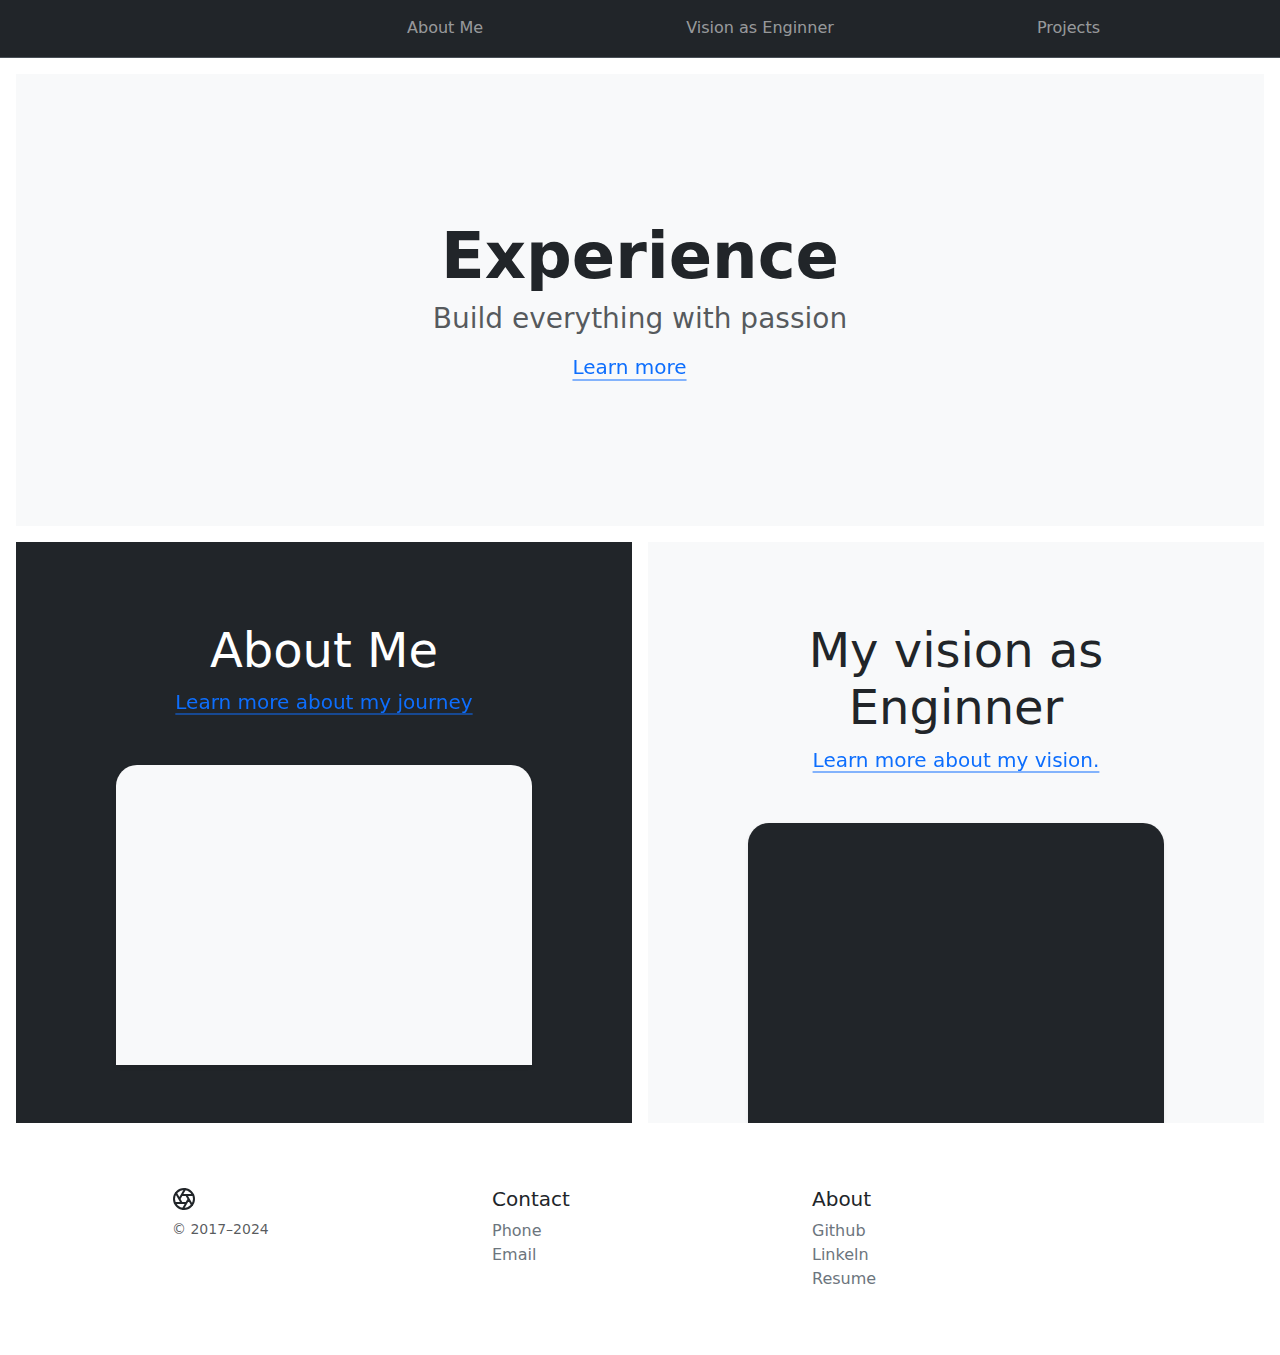
==== index.html @ 7c7fab22 "fix bug on invalid link of linkedin'" ====
<!DOCTYPE html>
<html lang="en">
<head>
    <meta charset="UTF-8">
    <meta name="viewport" content="width=device-width, initial-scale=1.0">
    <title>John Xie  PortFolio</title>
    <link href="https://cdn.jsdelivr.net/npm/bootstrap@5.3.3/dist/css/bootstrap.min.css" rel="stylesheet" integrity="sha384-QWTKZyjpPEjISv5WaRU9OFeRpok6YctnYmDr5pNlyT2bRjXh0JMhjY6hW+ALEwIH" crossorigin="anonymous">
    <link href="product.css" rel="stylesheet">
</head>
<body>
    <script src="https://cdn.jsdelivr.net/npm/bootstrap@5.3.3/dist/js/bootstrap.bundle.min.js" integrity="sha384-YvpcrYf0tY3lHB60NNkmXc5s9fDVZLESaAA55NDzOxhy9GkcIdslK1eN7N6jIeHz" crossorigin="anonymous"></script>




 

<nav class="navbar navbar-expand-md bg-dark sticky-top border-bottom" data-bs-theme="dark">
    
    <div class="container">
      <a class="navbar-brand d-md-none" href="#">
        <svg class="bi" width="24" height="24"><use xlink:href="#aperture"/></svg>
        Aperture
      </a>
      <button class="navbar-toggler" type="button" data-bs-toggle="offcanvas" data-bs-target="#offcanvas" aria-controls="offcanvas" aria-label="Toggle navigation">
        <span class="navbar-toggler-icon"></span>
      </button>
      <div class="offcanvas offcanvas-end" tabindex="-1" id="offcanvas" aria-labelledby="offcanvasLabel">
        <div class="offcanvas-header">
          <h5 class="offcanvas-title" id="offcanvasLabel">Aperture</h5>
          <button type="button" class="btn-close" data-bs-dismiss="offcanvas" aria-label="Close"></button>
        </div>
        <div class="offcanvas-body">
          <ul class="navbar-nav flex-grow-1 justify-content-between">
            <li class="nav-item"><a class="nav-link" href="#">
              <svg class="bi" width="24" height="24"><use xlink:href="#aperture"/></svg>
            </a></li>
            <li class="nav-item"><a class="nav-link" href="#">About Me</a></li>
            <li class="nav-item"><a class="nav-link" href="#">Vision as Enginner</a></li>
            <li class="nav-item"><a class="nav-link" href="#">Projects</a></li>
            <!-- <li class="nav-item"><a class="nav-link" href="#">Enterprise</a></li>
            <li class="nav-item"><a class="nav-link" href="#">Support</a></li>
            <li class="nav-item"><a class="nav-link" href="#">Pricing</a></li>
            <li class="nav-item"><a class="nav-link" href="#">
              <svg class="bi" width="24" height="24"><use xlink:href="#cart"/></svg>
            </a></li> -->
          </ul>
        </div>
      </div>
    </div>
  </nav>

  <div class="position-relative overflow-hidden p-3 p-md-5 m-md-3 text-center bg-body-tertiary">
    <div class="col-md-6 p-lg-5 mx-auto my-5">
      <h1 class="display-3 fw-bold">Experience </h1>
      <h3 class="fw-normal text-muted mb-3">Build everything with passion</h3>
      <div class="d-flex gap-3 justify-content-center lead fw-normal">
        <a class="icon-link" href="Projects.html">
          Learn more
          <svg class="bi"><use xlink:href="#chevron-right"/></svg> 
        </a>
        
      </div>
    </div>
    
  </div>


  <div class="d-md-flex flex-md-equal w-100 my-md-3 ps-md-3">
    <div class="text-bg-dark me-md-3 pt-3 px-3 pt-md-5 px-md-5 text-center overflow-hidden">
      <div class="my-3 py-3">
        <h2 class="display-5">About Me</h2>
        <a class="icon-link" href="./aboutme.html">
        <p class="lead">Learn more about my journey </p>


        </a>
      </div>
      <div class="bg-body-tertiary shadow-sm mx-auto" style="width: 80%; height: 300px; border-radius: 21px 21px 0 0;"></div>
    </div>
    <div class="bg-body-tertiary me-md-3 pt-3 px-3 pt-md-5 px-md-5 text-center overflow-hidden">
      <div class="my-3 p-3">
        <h2 class="display-5">My vision as Enginner</h2>
        <a class="icon-link" href="./Enginner.html">
        <p class="lead">Learn more about my vision.</p>
        </a>
      </div>
      <div class="bg-dark shadow-sm mx-auto" style="width: 80%; height: 300px; border-radius: 21px 21px 0 0;"></div>
    </div>
  </div>




  <footer class="container py-5">
    <div class="row">
      <div class="col-12 col-md">
        <svg xmlns="http://www.w3.org/2000/svg" width="24" height="24" fill="none" stroke="currentColor" stroke-linecap="round" stroke-linejoin="round" stroke-width="2" class="d-block mb-2" role="img" viewBox="0 0 24 24"><title>Product</title><circle cx="12" cy="12" r="10"/><path d="M14.31 8l5.74 9.94M9.69 8h11.48M7.38 12l5.74-9.94M9.69 16L3.95 6.06M14.31 16H2.83m13.79-4l-5.74 9.94"/></svg>
        <small class="d-block mb-3 text-body-secondary">&copy; 2017–2024</small>
      </div>
      
      <div class="col-6 col-md">
        <h5>Contact</h5>
        <ul class="list-unstyled text-small">
          <li><a class="link-secondary text-decoration-none" href="#">Phone</a></li>
          <li><a class="link-secondary text-decoration-none" href="#">Email</a></li>
          
        </ul>
      </div>
      <div class="col-6 col-md">
        <h5>About</h5>
        <ul class="list-unstyled text-small">
          <li><a class="link-secondary text-decoration-none" href="https://github.com/Mansteinvon">Github </a></li>
          <li><a class="link-secondary text-decoration-none" href="www.linkedin.com/in/john-xie-32521815a">Linkeln</a></li>
          <li><a class="link-secondary text-decoration-none" href="./assets/resumejohnxie.pdf" download="">Resume</a></li>
        </ul>
      </div>
    </div>
  </footer>


</body>
</html>
---- product.css ----
.container {
    max-width: 960px;
  }
  
  .icon-link > .bi {
    width: .75em;
    height: .75em;
  }
  
  /*
   * Custom translucent site header
   */
  
  .site-header {
    background-color: rgba(0, 0, 0, .85);
    -webkit-backdrop-filter: saturate(180%) blur(20px);
    backdrop-filter: saturate(180%) blur(20px);
  }
  .site-header a {
    color: #8e8e8e;
    transition: color .15s ease-in-out;
  }
  .site-header a:hover {
    color: #fff;
    text-decoration: none;
  }
  
  /*
   * Dummy devices (replace them with your own or something else entirely!)
   */

   header{
    text-align: center;
    background-color:darkblue;
    color: white;
    padding: 0%;


   }
   nav{
    padding: 0%;


   }
  
  .product-device {
    position: absolute;
    right: 10%;
    bottom: -30%;
    width: 300px;
    height: 540px;
    background-color: #333;
    border-radius: 21px;
    transform: rotate(30deg);
  }
  
  .product-device::before {
    position: absolute;
    top: 10%;
    right: 10px;
    bottom: 10%;
    left: 10px;
    content: "";
    background-color: rgba(255, 255, 255, .1);
    border-radius: 5px;
  }
  
  .product-device-2 {
    top: -25%;
    right: auto;
    bottom: 0;
    left: 5%;
    background-color: #e5e5e5;
  }
  
  
  /*
   * Extra utilities
   */
  
  .flex-equal > * {
    flex: 1;
  }
  @media (min-width: 768px) {
    .flex-md-equal > * {
      flex: 1;
    }
  }
  .breadcrumb-chevron {
    --bs-breadcrumb-divider: url("data:image/svg+xml,%3Csvg xmlns='http://www.w3.org/2000/svg' width='16' height='16' fill='%236c757d'%3E%3Cpath fill-rule='evenodd' d='M4.646 1.646a.5.5 0 0 1 .708 0l6 6a.5.5 0 0 1 0 .708l-6 6a.5.5 0 0 1-.708-.708L10.293 8 4.646 2.354a.5.5 0 0 1 0-.708z'/%3E%3C/svg%3E");
    gap: .5rem;
  }
  .breadcrumb-chevron .breadcrumb-item {
    display: flex;
    gap: inherit;
    align-items: center;
    padding-left: 0;
    line-height: 1;
  }
  .breadcrumb-chevron .breadcrumb-item::before {
    gap: inherit;
    float: none;
    width: 1rem;
    height: 1rem;
  }
  
  .breadcrumb-custom .breadcrumb-item {
    position: relative;
    flex-grow: 1;
    padding: .75rem 3rem;
  }
  .breadcrumb-custom .breadcrumb-item::before {
    display: none;
  }
  .breadcrumb-custom .breadcrumb-item::after {
    position: absolute;
    top: 50%;
    right: -25px;
    z-index: 1;
    display: inline-block;
    width: 50px;
    height: 50px;
    margin-top: -25px;
    content: "";
    background-color: var(--bs-tertiary-bg);
    border-top-right-radius: .5rem;
    box-shadow: 1px -1px var(--bs-border-color);
    transform: scale(.707) rotate(45deg);
  }
  .breadcrumb-custom .breadcrumb-item:first-child {
    padding-left: 1.5rem;
  }
  .breadcrumb-custom .breadcrumb-item:last-child {
    padding-right: 1.5rem;
  }
  .breadcrumb-custom .breadcrumb-item:last-child::after {
    display: none;
  }
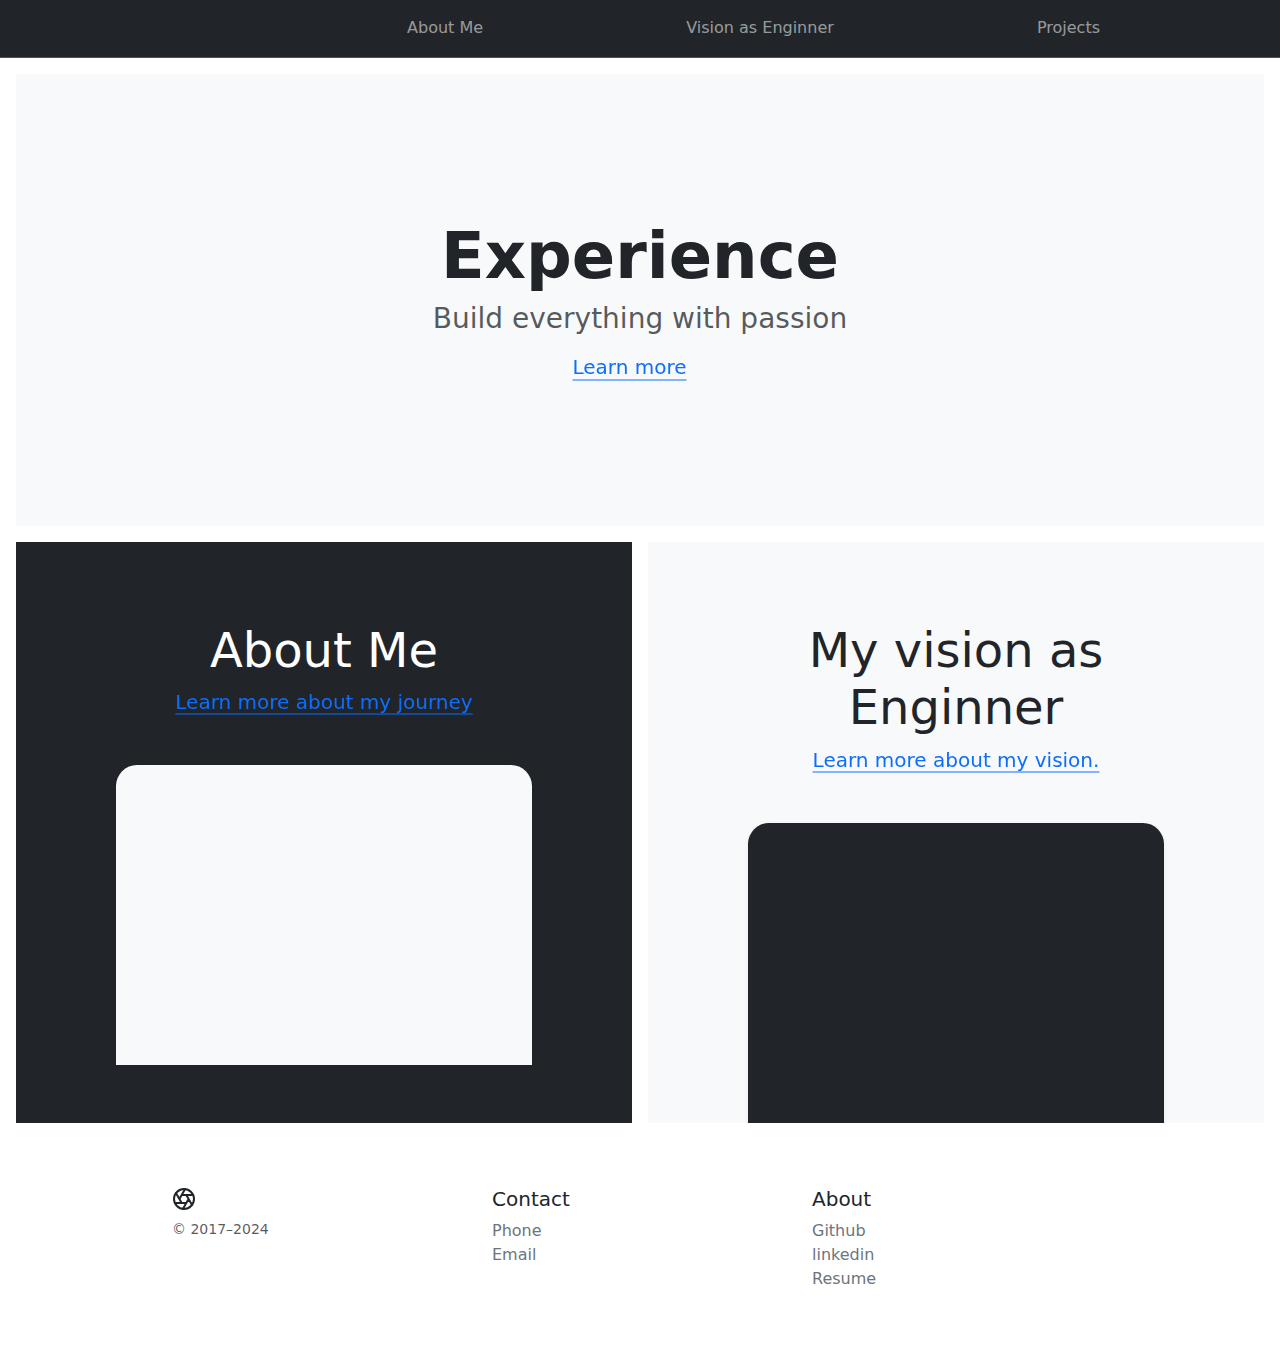
==== commit 586f21a5: "fix spelling mistakes" ====
--- a/index.html
+++ b/index.html
@@ -111,7 +111,7 @@
         <h5>About</h5>
         <ul class="list-unstyled text-small">
           <li><a class="link-secondary text-decoration-none" href="https://github.com/Mansteinvon">Github </a></li>
-          <li><a class="link-secondary text-decoration-none" href="www.linkedin.com/in/john-xie-32521815a">Linkeln</a></li>
+          <li><a class="link-secondary text-decoration-none" href="www.linkedin.com/in/john-xie-32521815a">linkedin</a></li>
           <li><a class="link-secondary text-decoration-none" href="./assets/resumejohnxie.pdf" download="">Resume</a></li>
         </ul>
       </div>
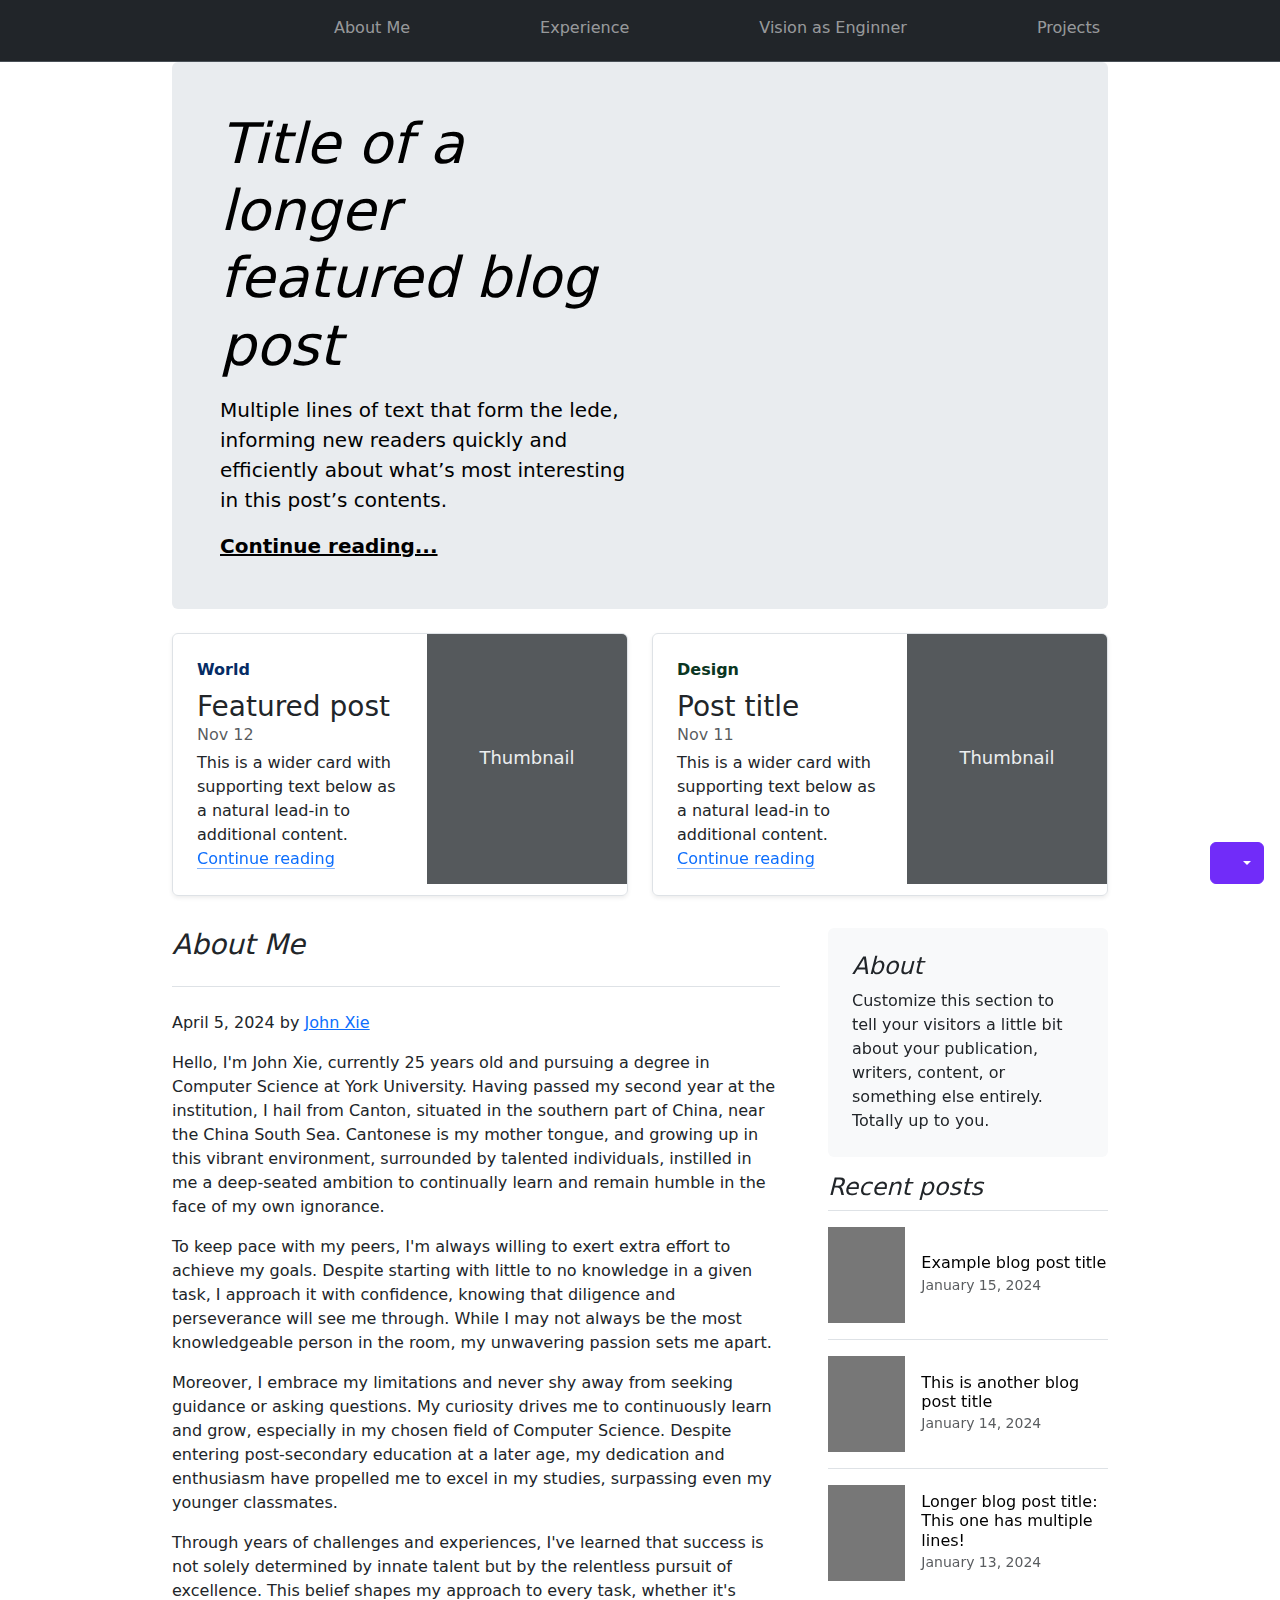
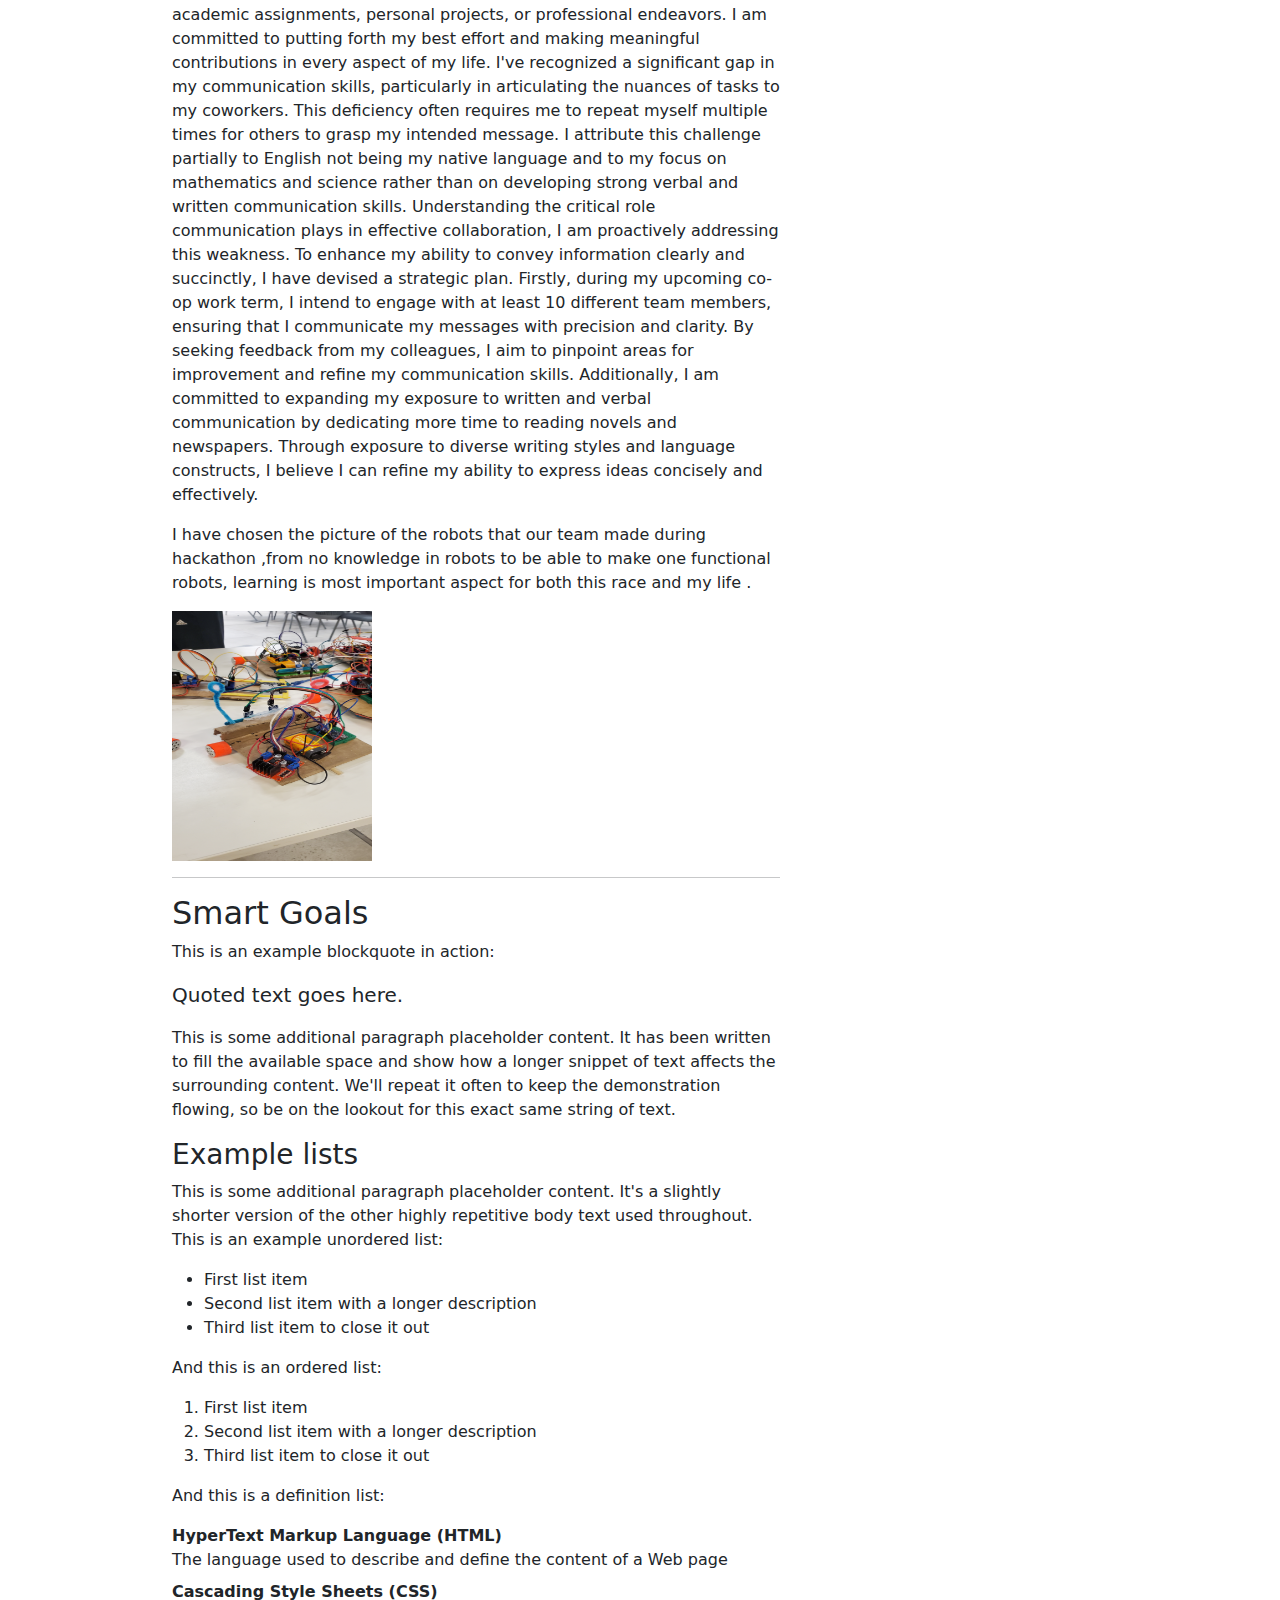
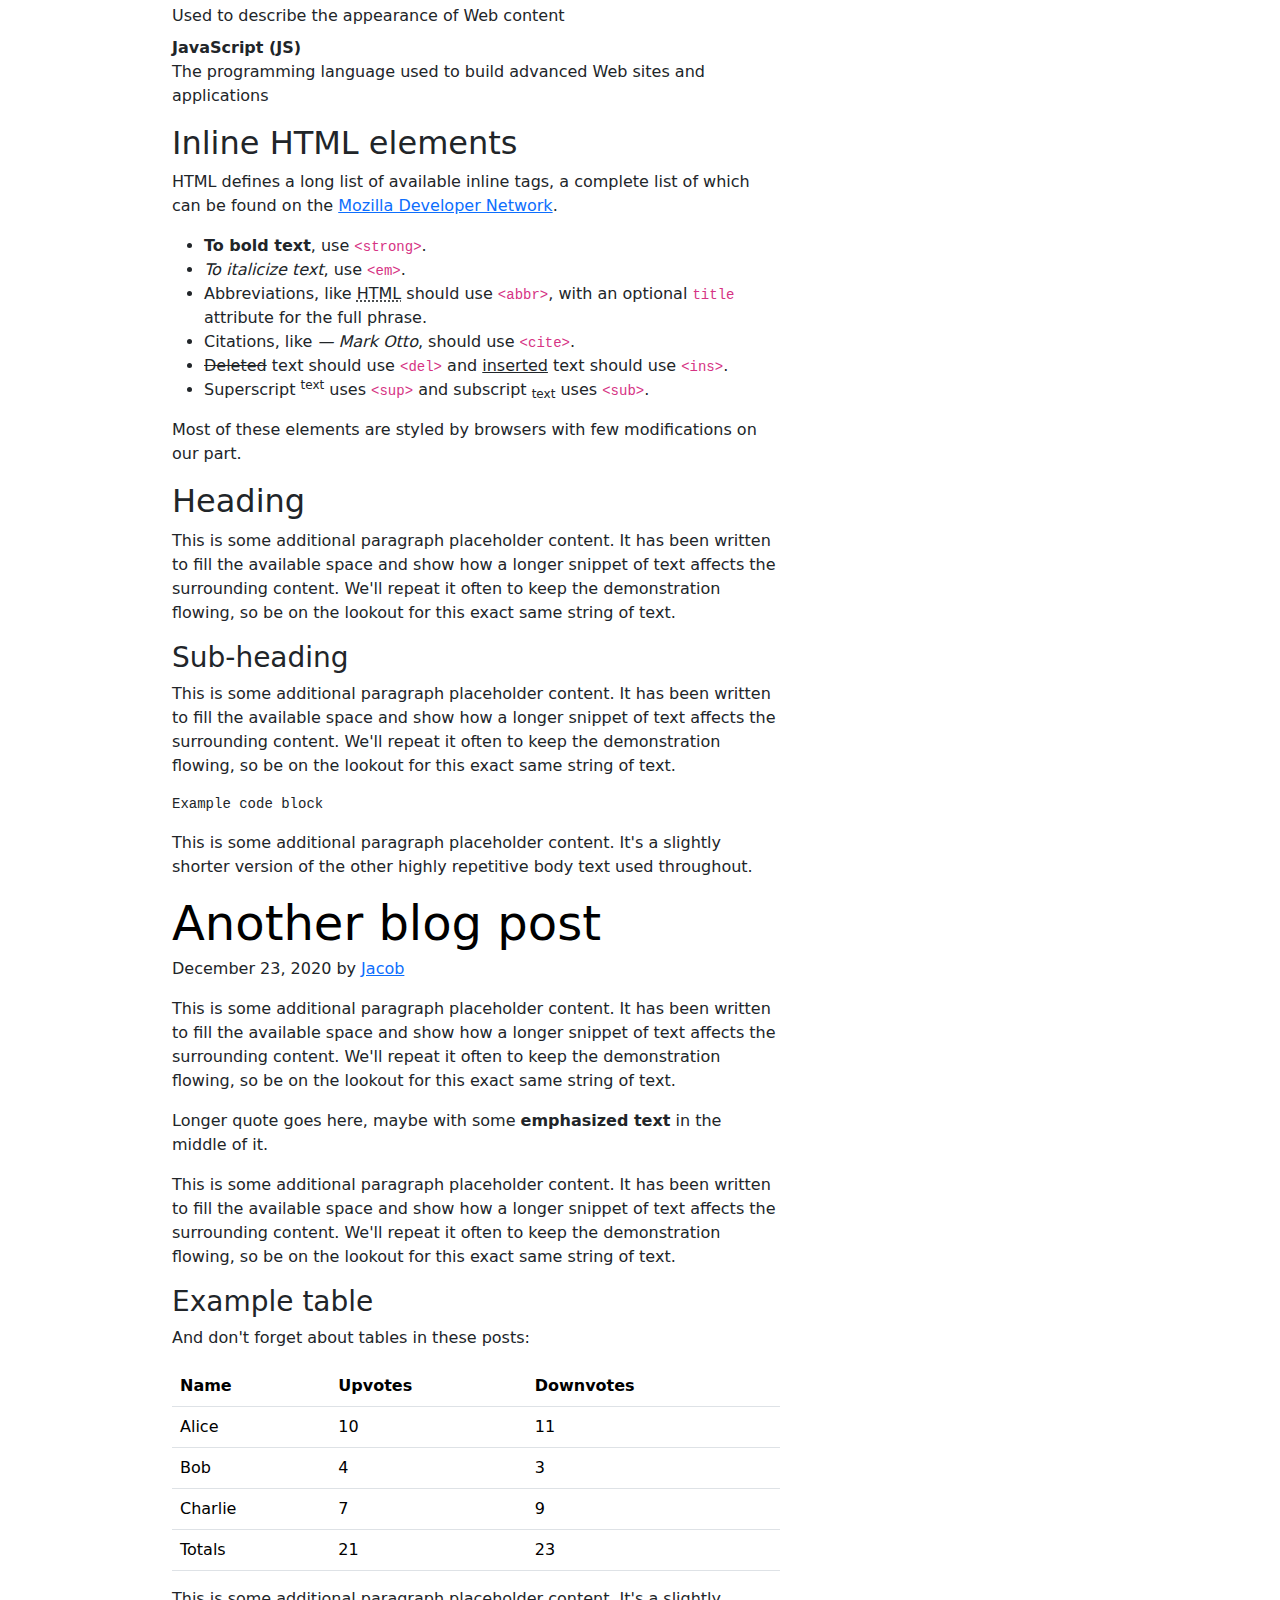
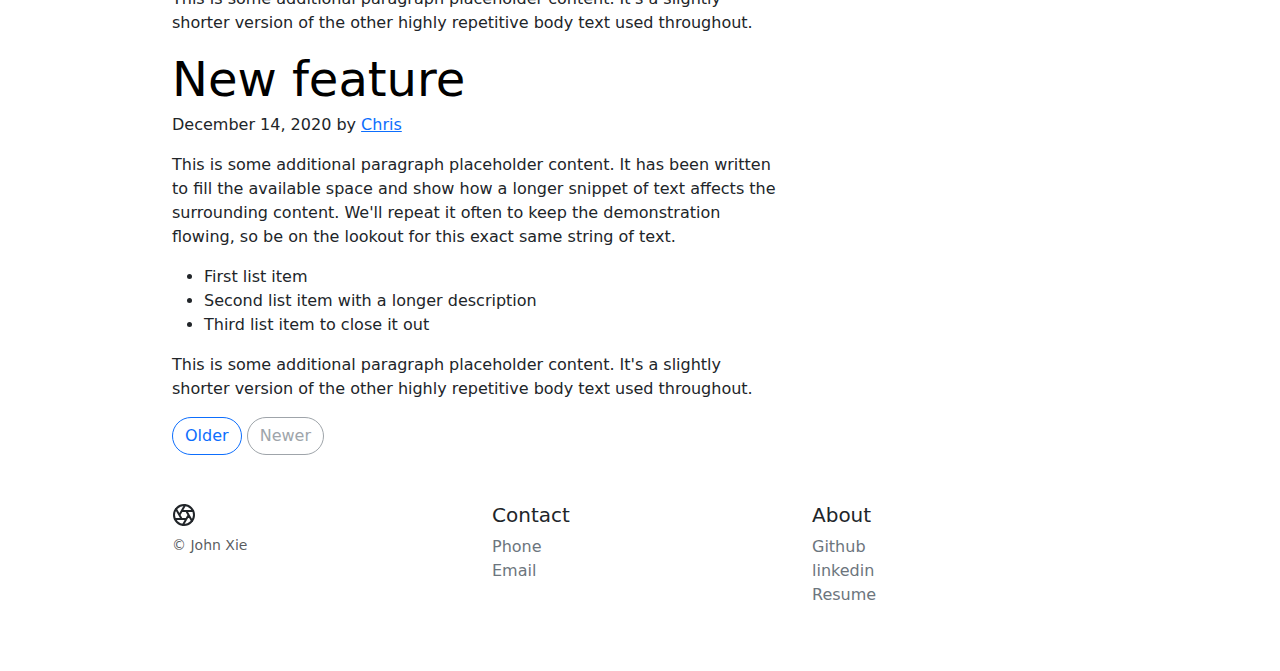
==== commit 27bed8c6: "finish partial of index" ====
--- a/index.html
+++ b/index.html
@@ -35,68 +35,340 @@
             <li class="nav-item"><a class="nav-link" href="#">
               <svg class="bi" width="24" height="24"><use xlink:href="#aperture"/></svg>
             </a></li>
-            <li class="nav-item"><a class="nav-link" href="#">About Me</a></li>
-            <li class="nav-item"><a class="nav-link" href="#">Vision as Enginner</a></li>
-            <li class="nav-item"><a class="nav-link" href="#">Projects</a></li>
-            <!-- <li class="nav-item"><a class="nav-link" href="#">Enterprise</a></li>
-            <li class="nav-item"><a class="nav-link" href="#">Support</a></li>
-            <li class="nav-item"><a class="nav-link" href="#">Pricing</a></li>
-            <li class="nav-item"><a class="nav-link" href="#">
-              <svg class="bi" width="24" height="24"><use xlink:href="#cart"/></svg>
-            </a></li> -->
+            <li class="nav-item"><a class="nav-link" href="./index.html">About Me</a></li>
+            <li class="nav-item"><a class="nav-link" href="./Projects.html">Experience</a></li>
+            <li class="nav-item"><a class="nav-link" href="./Enginner.html">Vision as Enginner</a></li>
+            <li class="nav-item"><a class="nav-link" href="./pp.html">Projects</a></li>
           </ul>
         </div>
       </div>
     </div>
   </nav>
 
-  <div class="position-relative overflow-hidden p-3 p-md-5 m-md-3 text-center bg-body-tertiary">
-    <div class="col-md-6 p-lg-5 mx-auto my-5">
-      <h1 class="display-3 fw-bold">Experience </h1>
-      <h3 class="fw-normal text-muted mb-3">Build everything with passion</h3>
-      <div class="d-flex gap-3 justify-content-center lead fw-normal">
-        <a class="icon-link" href="Projects.html">
-          Learn more
-          <svg class="bi"><use xlink:href="#chevron-right"/></svg> 
-        </a>
-        
+  
+
+
+
+
+
+
+  <main class="container">
+    <div class="p-4 p-md-5 mb-4 rounded text-body-emphasis bg-body-secondary">
+      <div class="col-lg-6 px-0">
+        <h1 class="display-4 fst-italic">Title of a longer featured blog post</h1>
+        <p class="lead my-3">Multiple lines of text that form the lede, informing new readers quickly and efficiently about what’s most interesting in this post’s contents.</p>
+        <p class="lead mb-0"><a href="#" class="text-body-emphasis fw-bold">Continue reading...</a></p>
       </div>
     </div>
-    
+  
+    <div class="row mb-2">
+      <div class="col-md-6">
+        <div class="row g-0 border rounded overflow-hidden flex-md-row mb-4 shadow-sm h-md-250 position-relative">
+          <div class="col p-4 d-flex flex-column position-static">
+            <strong class="d-inline-block mb-2 text-primary-emphasis">World</strong>
+            <h3 class="mb-0">Featured post</h3>
+            <div class="mb-1 text-body-secondary">Nov 12</div>
+            <p class="card-text mb-auto">This is a wider card with supporting text below as a natural lead-in to additional content.</p>
+            <a href="#" class="icon-link gap-1 icon-link-hover stretched-link">
+              Continue reading
+              <svg class="bi"><use xlink:href="#chevron-right"/></svg>
+            </a>
+          </div>
+          <div class="col-auto d-none d-lg-block">
+            <svg class="bd-placeholder-img" width="200" height="250" xmlns="http://www.w3.org/2000/svg" role="img" aria-label="Placeholder: Thumbnail" preserveAspectRatio="xMidYMid slice" focusable="false"><title>Placeholder</title><rect width="100%" height="100%" fill="#55595c"/><text x="50%" y="50%" fill="#eceeef" dy=".3em">Thumbnail</text></svg>
+          </div>
+        </div>
+      </div>
+      <div class="col-md-6">
+        <div class="row g-0 border rounded overflow-hidden flex-md-row mb-4 shadow-sm h-md-250 position-relative">
+          <div class="col p-4 d-flex flex-column position-static">
+            <strong class="d-inline-block mb-2 text-success-emphasis">Design</strong>
+            <h3 class="mb-0">Post title</h3>
+            <div class="mb-1 text-body-secondary">Nov 11</div>
+            <p class="mb-auto">This is a wider card with supporting text below as a natural lead-in to additional content.</p>
+            <a href="#" class="icon-link gap-1 icon-link-hover stretched-link">
+              Continue reading
+              <svg class="bi"><use xlink:href="#chevron-right"/></svg>
+            </a>
+          </div>
+          <div class="col-auto d-none d-lg-block">
+            <svg class="bd-placeholder-img" width="200" height="250" xmlns="http://www.w3.org/2000/svg" role="img" aria-label="Placeholder: Thumbnail" preserveAspectRatio="xMidYMid slice" focusable="false"><title>Placeholder</title><rect width="100%" height="100%" fill="#55595c"/><text x="50%" y="50%" fill="#eceeef" dy=".3em">Thumbnail</text></svg>
+          </div>
+        </div>
+      </div>
+    </div>
+  
+    <div class="row g-5">
+      <div class="col-md-8">
+        <h3 class="pb-4 mb-4 fst-italic border-bottom">
+          About Me
+        </h3>
+  
+        <article class="blog-post">
+          
+          <p class="blog-post-meta">April 5, 2024 by <a href="#">John Xie</a></p>
+  
+          <p>
+            Hello, I'm John Xie, currently 25 years old and pursuing a degree in Computer Science at York University. Having passed my second year at the institution, I hail from Canton, situated in the southern part of China, near the China South Sea. Cantonese is my mother tongue, and growing up in this vibrant environment, surrounded by talented individuals, instilled in me a deep-seated ambition to continually learn and remain humble in the face of my own ignorance.</p>
+         <p>
+            To keep pace with my peers, I'm always willing to exert extra effort to achieve my goals. Despite starting with little to no knowledge in a given task, I approach it with confidence, knowing that diligence and perseverance will see me through. While I may not always be the most knowledgeable person in the room, my unwavering passion sets me apart.</p>
+           
+          <p>
+            Moreover, I embrace my limitations and never shy away from seeking guidance or asking questions. My curiosity drives me to continuously learn and grow, especially in my chosen field of Computer Science. Despite entering post-secondary education at a later age, my dedication and enthusiasm have propelled me to excel in my studies, surpassing even my younger classmates.</p>
+            
+          <p>
+            Through years of challenges and experiences, I've learned that success is not solely determined by innate talent but by the relentless pursuit of excellence. This belief shapes my approach to every task, whether it's academic assignments, personal projects, or professional endeavors. I am committed to putting forth my best effort and making meaningful contributions in every aspect of my life. I've recognized a significant gap in my communication skills, particularly in articulating the nuances of tasks to my coworkers. This deficiency often requires me to repeat myself multiple times for others to grasp my intended message. I attribute this challenge partially to English not being my native language and to my focus on mathematics and science rather than on developing strong verbal and written communication skills.
+            Understanding the critical role communication plays in effective collaboration, I am proactively addressing this weakness. To enhance my ability to convey information clearly and succinctly, I have devised a strategic plan. Firstly, during my upcoming co-op work term, I intend to engage with at least 10 different team members, ensuring that I communicate my messages with precision and clarity. By seeking feedback from my colleagues, I aim to pinpoint areas for improvement and refine my communication skills.
+            Additionally, I am committed to expanding my exposure to written and verbal communication by dedicating more time to reading novels and newspapers. Through exposure to diverse writing styles and language constructs, I believe I can refine my ability to express ideas concisely and effectively.</p>
+
+            <p>  I have chosen the picture of the robots that our team made during hackathon ,from no knowledge in robots to be able to make one functional robots, learning is most important aspect for both this race and my life . </p>
+            <img src="./assets/Robots.jpg"width="200" height="250" >
+            
+
+
+
+
+
+
+
+
+
+
+
+
+
+
+
+
+
+
+
+
+
+
+
+
+
+
+
+
+
+
+
+          </p>
+          <hr>
+         
+          <h2>Smart Goals</h2>
+          <p>This is an example blockquote in action:</p>
+          <blockquote class="blockquote">
+            <p>Quoted text goes here.</p>
+          </blockquote>
+          <p>This is some additional paragraph placeholder content. It has been written to fill the available space and show how a longer snippet of text affects the surrounding content. We'll repeat it often to keep the demonstration flowing, so be on the lookout for this exact same string of text.</p>
+          <h3>Example lists</h3>
+          <p>This is some additional paragraph placeholder content. It's a slightly shorter version of the other highly repetitive body text used throughout. This is an example unordered list:</p>
+          <ul>
+            <li>First list item</li>
+            <li>Second list item with a longer description</li>
+            <li>Third list item to close it out</li>
+          </ul>
+          <p>And this is an ordered list:</p>
+          <ol>
+            <li>First list item</li>
+            <li>Second list item with a longer description</li>
+            <li>Third list item to close it out</li>
+          </ol>
+          <p>And this is a definition list:</p>
+          <dl>
+            <dt>HyperText Markup Language (HTML)</dt>
+            <dd>The language used to describe and define the content of a Web page</dd>
+            <dt>Cascading Style Sheets (CSS)</dt>
+            <dd>Used to describe the appearance of Web content</dd>
+            <dt>JavaScript (JS)</dt>
+            <dd>The programming language used to build advanced Web sites and applications</dd>
+          </dl>
+          <h2>Inline HTML elements</h2>
+          <p>HTML defines a long list of available inline tags, a complete list of which can be found on the <a href="https://developer.mozilla.org/en-US/docs/Web/HTML/Element">Mozilla Developer Network</a>.</p>
+          <ul>
+            <li><strong>To bold text</strong>, use <code class="language-plaintext highlighter-rouge">&lt;strong&gt;</code>.</li>
+            <li><em>To italicize text</em>, use <code class="language-plaintext highlighter-rouge">&lt;em&gt;</code>.</li>
+            <li>Abbreviations, like <abbr title="HyperText Markup Language">HTML</abbr> should use <code class="language-plaintext highlighter-rouge">&lt;abbr&gt;</code>, with an optional <code class="language-plaintext highlighter-rouge">title</code> attribute for the full phrase.</li>
+            <li>Citations, like <cite>— Mark Otto</cite>, should use <code class="language-plaintext highlighter-rouge">&lt;cite&gt;</code>.</li>
+            <li><del>Deleted</del> text should use <code class="language-plaintext highlighter-rouge">&lt;del&gt;</code> and <ins>inserted</ins> text should use <code class="language-plaintext highlighter-rouge">&lt;ins&gt;</code>.</li>
+            <li>Superscript <sup>text</sup> uses <code class="language-plaintext highlighter-rouge">&lt;sup&gt;</code> and subscript <sub>text</sub> uses <code class="language-plaintext highlighter-rouge">&lt;sub&gt;</code>.</li>
+          </ul>
+          <p>Most of these elements are styled by browsers with few modifications on our part.</p>
+          <h2>Heading</h2>
+          <p>This is some additional paragraph placeholder content. It has been written to fill the available space and show how a longer snippet of text affects the surrounding content. We'll repeat it often to keep the demonstration flowing, so be on the lookout for this exact same string of text.</p>
+          <h3>Sub-heading</h3>
+          <p>This is some additional paragraph placeholder content. It has been written to fill the available space and show how a longer snippet of text affects the surrounding content. We'll repeat it often to keep the demonstration flowing, so be on the lookout for this exact same string of text.</p>
+          <pre><code>Example code block</code></pre>
+          <p>This is some additional paragraph placeholder content. It's a slightly shorter version of the other highly repetitive body text used throughout.</p>
+        </article>
+  
+        <article class="blog-post">
+          <h2 class="display-5 link-body-emphasis mb-1">Another blog post</h2>
+          <p class="blog-post-meta">December 23, 2020 by <a href="#">Jacob</a></p>
+  
+          <p>This is some additional paragraph placeholder content. It has been written to fill the available space and show how a longer snippet of text affects the surrounding content. We'll repeat it often to keep the demonstration flowing, so be on the lookout for this exact same string of text.</p>
+          <blockquote>
+            <p>Longer quote goes here, maybe with some <strong>emphasized text</strong> in the middle of it.</p>
+          </blockquote>
+          <p>This is some additional paragraph placeholder content. It has been written to fill the available space and show how a longer snippet of text affects the surrounding content. We'll repeat it often to keep the demonstration flowing, so be on the lookout for this exact same string of text.</p>
+          <h3>Example table</h3>
+          <p>And don't forget about tables in these posts:</p>
+          <table class="table">
+            <thead>
+              <tr>
+                <th>Name</th>
+                <th>Upvotes</th>
+                <th>Downvotes</th>
+              </tr>
+            </thead>
+            <tbody>
+              <tr>
+                <td>Alice</td>
+                <td>10</td>
+                <td>11</td>
+              </tr>
+              <tr>
+                <td>Bob</td>
+                <td>4</td>
+                <td>3</td>
+              </tr>
+              <tr>
+                <td>Charlie</td>
+                <td>7</td>
+                <td>9</td>
+              </tr>
+            </tbody>
+            <tfoot>
+              <tr>
+                <td>Totals</td>
+                <td>21</td>
+                <td>23</td>
+              </tr>
+            </tfoot>
+          </table>
+  
+          <p>This is some additional paragraph placeholder content. It's a slightly shorter version of the other highly repetitive body text used throughout.</p>
+        </article>
+  
+        <article class="blog-post">
+          <h2 class="display-5 link-body-emphasis mb-1">New feature</h2>
+          <p class="blog-post-meta">December 14, 2020 by <a href="#">Chris</a></p>
+  
+          <p>This is some additional paragraph placeholder content. It has been written to fill the available space and show how a longer snippet of text affects the surrounding content. We'll repeat it often to keep the demonstration flowing, so be on the lookout for this exact same string of text.</p>
+          <ul>
+            <li>First list item</li>
+            <li>Second list item with a longer description</li>
+            <li>Third list item to close it out</li>
+          </ul>
+          <p>This is some additional paragraph placeholder content. It's a slightly shorter version of the other highly repetitive body text used throughout.</p>
+        </article>
+  
+        <nav class="blog-pagination" aria-label="Pagination">
+          <a class="btn btn-outline-primary rounded-pill" href="#">Older</a>
+          <a class="btn btn-outline-secondary rounded-pill disabled" aria-disabled="true">Newer</a>
+        </nav>
+  
+      </div>
+  
+      <div class="col-md-4">
+        <div class="position-sticky" style="top: 2rem;">
+          <div class="p-4 mb-3 bg-body-tertiary rounded">
+            <h4 class="fst-italic">About</h4>
+            <p class="mb-0">Customize this section to tell your visitors a little bit about your publication, writers, content, or something else entirely. Totally up to you.</p>
+          </div>
+  
+          <div>
+            <h4 class="fst-italic">Recent posts</h4>
+            <ul class="list-unstyled">
+              <li>
+                <a class="d-flex flex-column flex-lg-row gap-3 align-items-start align-items-lg-center py-3 link-body-emphasis text-decoration-none border-top" href="#">
+                  <svg class="bd-placeholder-img" width="100%" height="96" xmlns="http://www.w3.org/2000/svg" aria-hidden="true" preserveAspectRatio="xMidYMid slice" focusable="false"><rect width="100%" height="100%" fill="#777"/></svg>
+                  <div class="col-lg-8">
+                    <h6 class="mb-0">Example blog post title</h6>
+                    <small class="text-body-secondary">January 15, 2024</small>
+                  </div>
+                </a>
+              </li>
+              <li>
+                <a class="d-flex flex-column flex-lg-row gap-3 align-items-start align-items-lg-center py-3 link-body-emphasis text-decoration-none border-top" href="#">
+                  <svg class="bd-placeholder-img" width="100%" height="96" xmlns="http://www.w3.org/2000/svg" aria-hidden="true" preserveAspectRatio="xMidYMid slice" focusable="false"><rect width="100%" height="100%" fill="#777"/></svg>
+                  <div class="col-lg-8">
+                    <h6 class="mb-0">This is another blog post title</h6>
+                    <small class="text-body-secondary">January 14, 2024</small>
+                  </div>
+                </a>
+              </li>
+              <li>
+                <a class="d-flex flex-column flex-lg-row gap-3 align-items-start align-items-lg-center py-3 link-body-emphasis text-decoration-none border-top" href="#">
+                  <svg class="bd-placeholder-img" width="100%" height="96" xmlns="http://www.w3.org/2000/svg" aria-hidden="true" preserveAspectRatio="xMidYMid slice" focusable="false"><rect width="100%" height="100%" fill="#777"/></svg>
+                  <div class="col-lg-8">
+                    <h6 class="mb-0">Longer blog post title: This one has multiple lines!</h6>
+                    <small class="text-body-secondary">January 13, 2024</small>
+                  </div>
+                </a>
+              </li>
+            </ul>
+          </div>
+  
+          
+  
+         
+  
+  </main>
+  
+
+
+
+
+
+
+
+
+
+
+  <div class="dropdown position-fixed bottom-0 end-0 mb-3 me-3 bd-mode-toggle">
+    <button class="btn btn-bd-primary py-2 dropdown-toggle d-flex align-items-center"
+            id="bd-theme"
+            type="button"
+            aria-expanded="false"
+            data-bs-toggle="dropdown"
+            aria-label="Toggle theme (auto)">
+      <svg class="bi my-1 theme-icon-active" width="1em" height="1em"><use href="#circle-half"></use></svg>
+      <span class="visually-hidden" id="bd-theme-text">Toggle theme</span>
+    </button>
+    <ul class="dropdown-menu dropdown-menu-end shadow" aria-labelledby="bd-theme-text">
+      <li>
+        <button type="button" class="dropdown-item d-flex align-items-center" data-bs-theme-value="light" aria-pressed="false">
+          <svg class="bi me-2 opacity-50" width="1em" height="1em"><use href="#sun-fill"></use></svg>
+          Light
+          <svg class="bi ms-auto d-none" width="1em" height="1em"><use href="#check2"></use></svg>
+        </button>
+      </li>
+      <li>
+        <button type="button" class="dropdown-item d-flex align-items-center" data-bs-theme-value="dark" aria-pressed="false">
+          <svg class="bi me-2 opacity-50" width="1em" height="1em"><use href="#moon-stars-fill"></use></svg>
+          Dark
+          <svg class="bi ms-auto d-none" width="1em" height="1em"><use href="#check2"></use></svg>
+        </button>
+      </li>
+      <li>
+        <button type="button" class="dropdown-item d-flex align-items-center active" data-bs-theme-value="auto" aria-pressed="true">
+          <svg class="bi me-2 opacity-50" width="1em" height="1em"><use href="#circle-half"></use></svg>
+          Auto
+          <svg class="bi ms-auto d-none" width="1em" height="1em"><use href="#check2"></use></svg>
+        </button>
+      </li>
+    </ul>
   </div>
-
-
-  <div class="d-md-flex flex-md-equal w-100 my-md-3 ps-md-3">
-    <div class="text-bg-dark me-md-3 pt-3 px-3 pt-md-5 px-md-5 text-center overflow-hidden">
-      <div class="my-3 py-3">
-        <h2 class="display-5">About Me</h2>
-        <a class="icon-link" href="./aboutme.html">
-        <p class="lead">Learn more about my journey </p>
-
-
-        </a>
-      </div>
-      <div class="bg-body-tertiary shadow-sm mx-auto" style="width: 80%; height: 300px; border-radius: 21px 21px 0 0;"></div>
-    </div>
-    <div class="bg-body-tertiary me-md-3 pt-3 px-3 pt-md-5 px-md-5 text-center overflow-hidden">
-      <div class="my-3 p-3">
-        <h2 class="display-5">My vision as Enginner</h2>
-        <a class="icon-link" href="./Enginner.html">
-        <p class="lead">Learn more about my vision.</p>
-        </a>
-      </div>
-      <div class="bg-dark shadow-sm mx-auto" style="width: 80%; height: 300px; border-radius: 21px 21px 0 0;"></div>
-    </div>
-  </div>
-
-
-
 
   <footer class="container py-5">
     <div class="row">
       <div class="col-12 col-md">
         <svg xmlns="http://www.w3.org/2000/svg" width="24" height="24" fill="none" stroke="currentColor" stroke-linecap="round" stroke-linejoin="round" stroke-width="2" class="d-block mb-2" role="img" viewBox="0 0 24 24"><title>Product</title><circle cx="12" cy="12" r="10"/><path d="M14.31 8l5.74 9.94M9.69 8h11.48M7.38 12l5.74-9.94M9.69 16L3.95 6.06M14.31 16H2.83m13.79-4l-5.74 9.94"/></svg>
-        <small class="d-block mb-3 text-body-secondary">&copy; 2017–2024</small>
+        <small class="d-block mb-3 text-body-secondary">&copy; John Xie</small>
       </div>
       
       <div class="col-6 col-md">
--- a/product.css
+++ b/product.css
@@ -136,5 +136,80 @@
   .breadcrumb-custom .breadcrumb-item:last-child::after {
     display: none;
   }
-  
+  .bd-placeholder-img {
+    font-size: 1.125rem;
+    text-anchor: middle;
+    -webkit-user-select: none;
+    -moz-user-select: none;
+    user-select: none;
+  }
+
+  @media (min-width: 768px) {
+    .bd-placeholder-img-lg {
+      font-size: 3.5rem;
+    }
+  }
+
+  .b-example-divider {
+    width: 100%;
+    height: 3rem;
+    background-color: rgba(0, 0, 0, .1);
+    border: solid rgba(0, 0, 0, .15);
+    border-width: 1px 0;
+    box-shadow: inset 0 .5em 1.5em rgba(0, 0, 0, .1), inset 0 .125em .5em rgba(0, 0, 0, .15);
+  }
+
+  .b-example-vr {
+    flex-shrink: 0;
+    width: 1.5rem;
+    height: 100vh;
+  }
+
+  .bi {
+    vertical-align: -.125em;
+    fill: currentColor;
+  }
+
+  .nav-scroller {
+    position: relative;
+    z-index: 2;
+    height: 2.75rem;
+    overflow-y: hidden;
+  }
+
+  .nav-scroller .nav {
+    display: flex;
+    flex-wrap: nowrap;
+    padding-bottom: 1rem;
+    margin-top: -1px;
+    overflow-x: auto;
+    text-align: center;
+    white-space: nowrap;
+    -webkit-overflow-scrolling: touch;
+  }
+
+  .btn-bd-primary {
+    --bd-violet-bg: #712cf9;
+    --bd-violet-rgb: 112.520718, 44.062154, 249.437846;
+
+    --bs-btn-font-weight: 600;
+    --bs-btn-color: var(--bs-white);
+    --bs-btn-bg: var(--bd-violet-bg);
+    --bs-btn-border-color: var(--bd-violet-bg);
+    --bs-btn-hover-color: var(--bs-white);
+    --bs-btn-hover-bg: #6528e0;
+    --bs-btn-hover-border-color: #6528e0;
+    --bs-btn-focus-shadow-rgb: var(--bd-violet-rgb);
+    --bs-btn-active-color: var(--bs-btn-hover-color);
+    --bs-btn-active-bg: #5a23c8;
+    --bs-btn-active-border-color: #5a23c8;
+  }
+
+  .bd-mode-toggle {
+    z-index: 1500;
+  }
+
+  .bd-mode-toggle .dropdown-menu .active .bi {
+    display: block !important;
+  }
   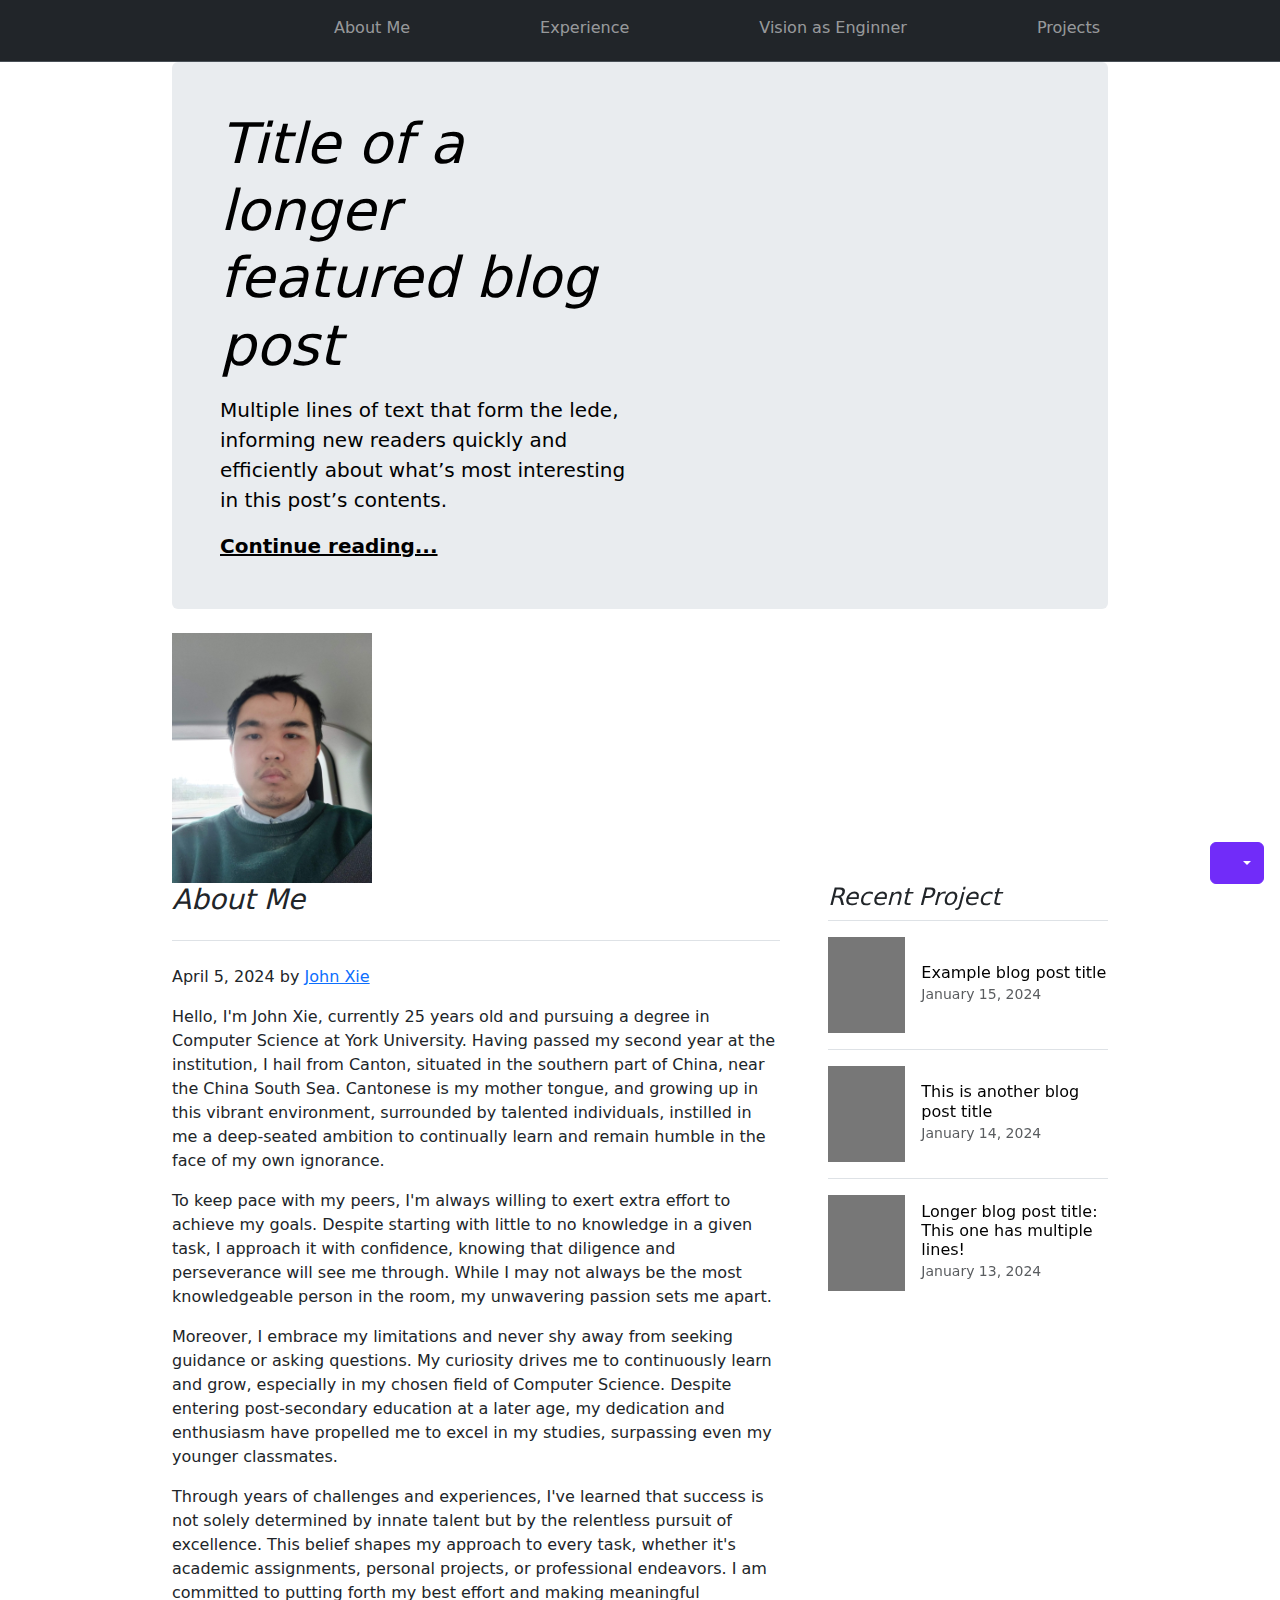
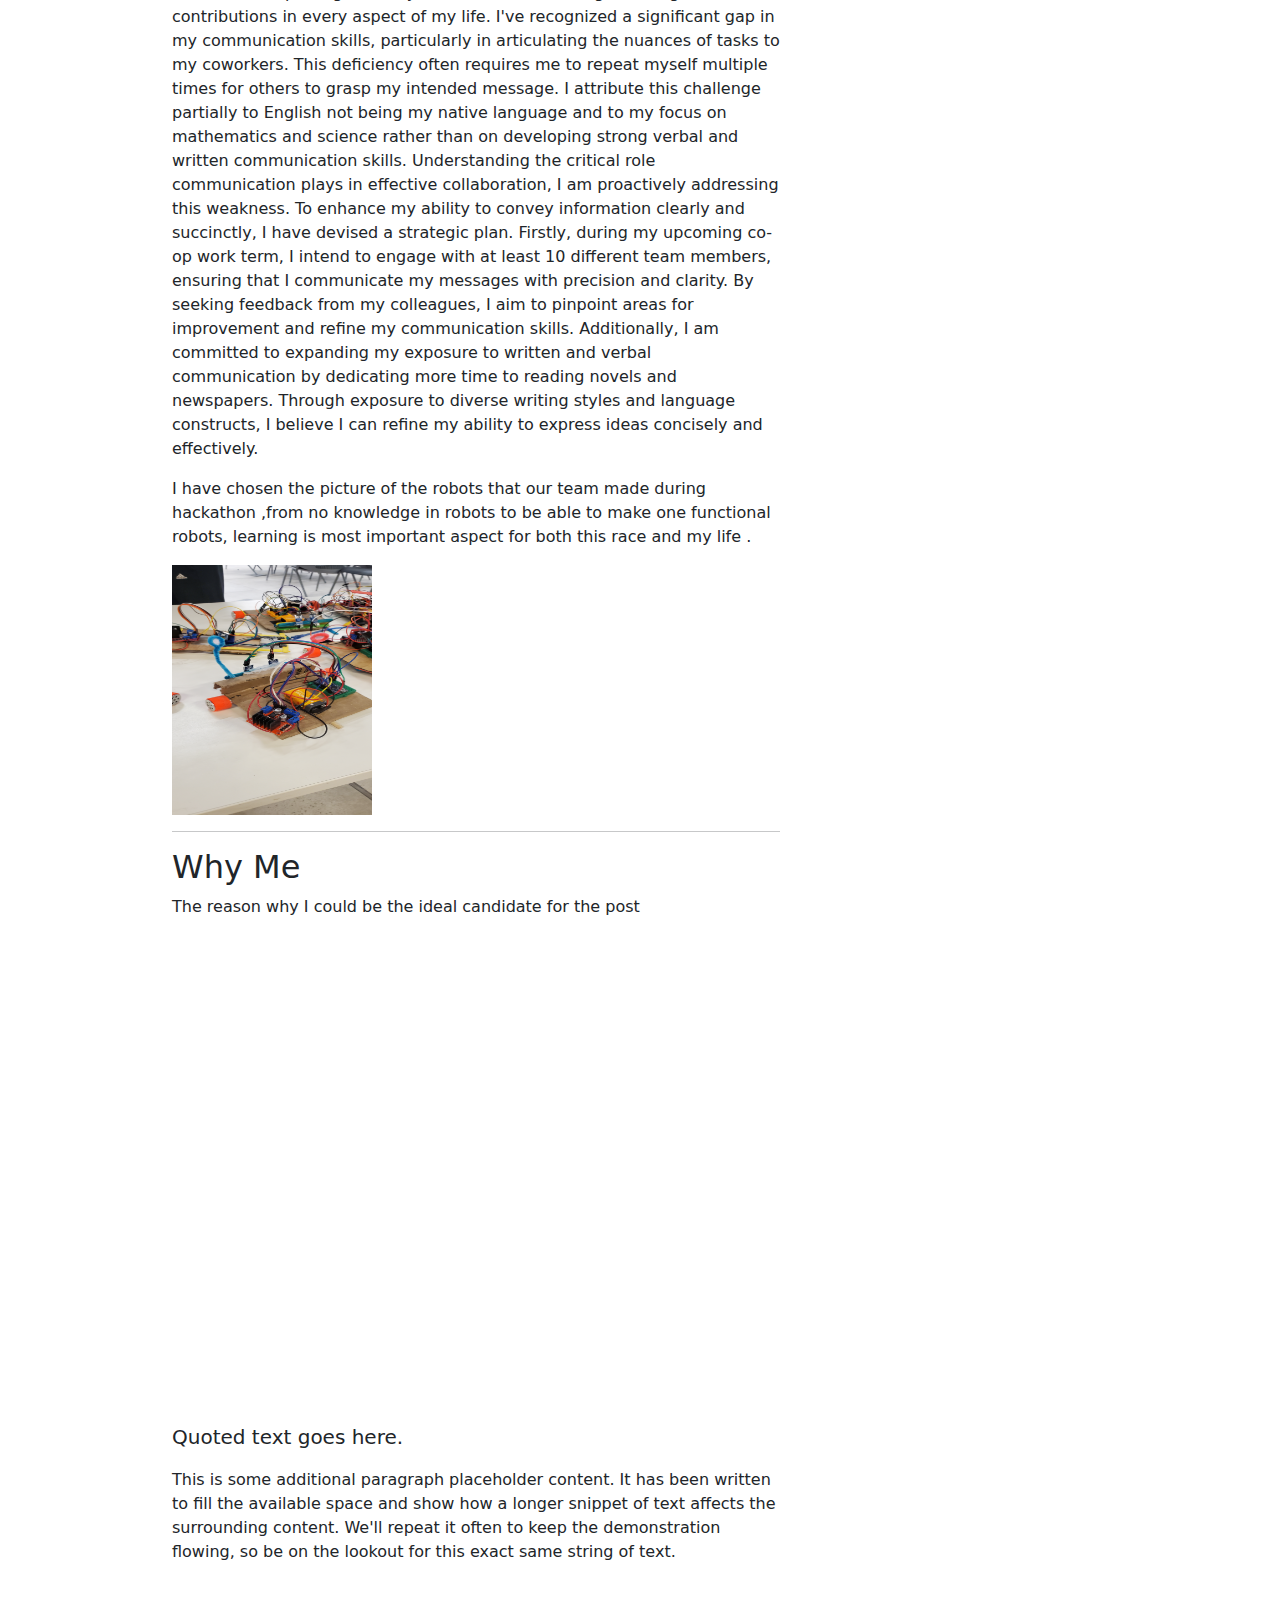
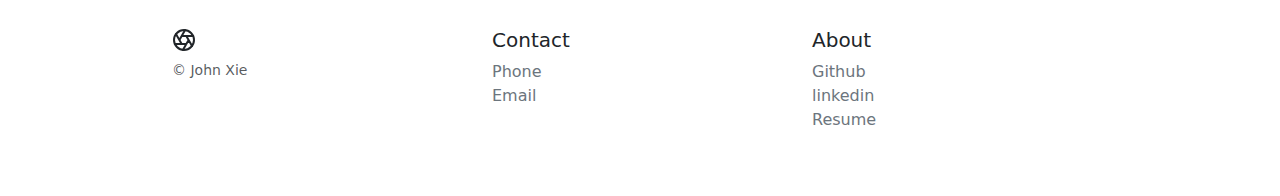
==== commit a1122096: "update vision of engineer" ====
--- a/index.html
+++ b/index.html
@@ -61,38 +61,13 @@
       </div>
     </div>
   
-    <div class="row mb-2">
-      <div class="col-md-6">
-        <div class="row g-0 border rounded overflow-hidden flex-md-row mb-4 shadow-sm h-md-250 position-relative">
-          <div class="col p-4 d-flex flex-column position-static">
-            <strong class="d-inline-block mb-2 text-primary-emphasis">World</strong>
-            <h3 class="mb-0">Featured post</h3>
-            <div class="mb-1 text-body-secondary">Nov 12</div>
-            <p class="card-text mb-auto">This is a wider card with supporting text below as a natural lead-in to additional content.</p>
-            <a href="#" class="icon-link gap-1 icon-link-hover stretched-link">
-              Continue reading
-              <svg class="bi"><use xlink:href="#chevron-right"/></svg>
-            </a>
-          </div>
+   
+     
           <div class="col-auto d-none d-lg-block">
-            <svg class="bd-placeholder-img" width="200" height="250" xmlns="http://www.w3.org/2000/svg" role="img" aria-label="Placeholder: Thumbnail" preserveAspectRatio="xMidYMid slice" focusable="false"><title>Placeholder</title><rect width="100%" height="100%" fill="#55595c"/><text x="50%" y="50%" fill="#eceeef" dy=".3em">Thumbnail</text></svg>
-          </div>
-        </div>
-      </div>
-      <div class="col-md-6">
-        <div class="row g-0 border rounded overflow-hidden flex-md-row mb-4 shadow-sm h-md-250 position-relative">
-          <div class="col p-4 d-flex flex-column position-static">
-            <strong class="d-inline-block mb-2 text-success-emphasis">Design</strong>
-            <h3 class="mb-0">Post title</h3>
-            <div class="mb-1 text-body-secondary">Nov 11</div>
-            <p class="mb-auto">This is a wider card with supporting text below as a natural lead-in to additional content.</p>
-            <a href="#" class="icon-link gap-1 icon-link-hover stretched-link">
-              Continue reading
-              <svg class="bi"><use xlink:href="#chevron-right"/></svg>
-            </a>
-          </div>
-          <div class="col-auto d-none d-lg-block">
-            <svg class="bd-placeholder-img" width="200" height="250" xmlns="http://www.w3.org/2000/svg" role="img" aria-label="Placeholder: Thumbnail" preserveAspectRatio="xMidYMid slice" focusable="false"><title>Placeholder</title><rect width="100%" height="100%" fill="#55595c"/><text x="50%" y="50%" fill="#eceeef" dy=".3em">Thumbnail</text></svg>
+            
+            
+            <img src="assets/jOHNWAREHOUSE.jpg"width="200" height="250"/>
+            
           </div>
         </div>
       </div>
@@ -158,130 +133,29 @@
           </p>
           <hr>
          
-          <h2>Smart Goals</h2>
-          <p>This is an example blockquote in action:</p>
-          <blockquote class="blockquote">
+          <h2>Why Me</h2>
+          <p>The reason why I could be the ideal candidate for the post</p>
+
+          <iframe src="https://drive.google.com/file/d/1AWJf_eOHq1beeDnSWmc8QwX7z4jQs7_F/preview" width="600" height="480"></iframe>
+         
+
+
+           <blockquote class="blockquote">
             <p>Quoted text goes here.</p>
           </blockquote>
           <p>This is some additional paragraph placeholder content. It has been written to fill the available space and show how a longer snippet of text affects the surrounding content. We'll repeat it often to keep the demonstration flowing, so be on the lookout for this exact same string of text.</p>
-          <h3>Example lists</h3>
-          <p>This is some additional paragraph placeholder content. It's a slightly shorter version of the other highly repetitive body text used throughout. This is an example unordered list:</p>
-          <ul>
-            <li>First list item</li>
-            <li>Second list item with a longer description</li>
-            <li>Third list item to close it out</li>
-          </ul>
-          <p>And this is an ordered list:</p>
-          <ol>
-            <li>First list item</li>
-            <li>Second list item with a longer description</li>
-            <li>Third list item to close it out</li>
-          </ol>
-          <p>And this is a definition list:</p>
-          <dl>
-            <dt>HyperText Markup Language (HTML)</dt>
-            <dd>The language used to describe and define the content of a Web page</dd>
-            <dt>Cascading Style Sheets (CSS)</dt>
-            <dd>Used to describe the appearance of Web content</dd>
-            <dt>JavaScript (JS)</dt>
-            <dd>The programming language used to build advanced Web sites and applications</dd>
-          </dl>
-          <h2>Inline HTML elements</h2>
-          <p>HTML defines a long list of available inline tags, a complete list of which can be found on the <a href="https://developer.mozilla.org/en-US/docs/Web/HTML/Element">Mozilla Developer Network</a>.</p>
-          <ul>
-            <li><strong>To bold text</strong>, use <code class="language-plaintext highlighter-rouge">&lt;strong&gt;</code>.</li>
-            <li><em>To italicize text</em>, use <code class="language-plaintext highlighter-rouge">&lt;em&gt;</code>.</li>
-            <li>Abbreviations, like <abbr title="HyperText Markup Language">HTML</abbr> should use <code class="language-plaintext highlighter-rouge">&lt;abbr&gt;</code>, with an optional <code class="language-plaintext highlighter-rouge">title</code> attribute for the full phrase.</li>
-            <li>Citations, like <cite>— Mark Otto</cite>, should use <code class="language-plaintext highlighter-rouge">&lt;cite&gt;</code>.</li>
-            <li><del>Deleted</del> text should use <code class="language-plaintext highlighter-rouge">&lt;del&gt;</code> and <ins>inserted</ins> text should use <code class="language-plaintext highlighter-rouge">&lt;ins&gt;</code>.</li>
-            <li>Superscript <sup>text</sup> uses <code class="language-plaintext highlighter-rouge">&lt;sup&gt;</code> and subscript <sub>text</sub> uses <code class="language-plaintext highlighter-rouge">&lt;sub&gt;</code>.</li>
-          </ul>
-          <p>Most of these elements are styled by browsers with few modifications on our part.</p>
-          <h2>Heading</h2>
-          <p>This is some additional paragraph placeholder content. It has been written to fill the available space and show how a longer snippet of text affects the surrounding content. We'll repeat it often to keep the demonstration flowing, so be on the lookout for this exact same string of text.</p>
-          <h3>Sub-heading</h3>
-          <p>This is some additional paragraph placeholder content. It has been written to fill the available space and show how a longer snippet of text affects the surrounding content. We'll repeat it often to keep the demonstration flowing, so be on the lookout for this exact same string of text.</p>
-          <pre><code>Example code block</code></pre>
-          <p>This is some additional paragraph placeholder content. It's a slightly shorter version of the other highly repetitive body text used throughout.</p>
-        </article>
-  
-        <article class="blog-post">
-          <h2 class="display-5 link-body-emphasis mb-1">Another blog post</h2>
-          <p class="blog-post-meta">December 23, 2020 by <a href="#">Jacob</a></p>
-  
-          <p>This is some additional paragraph placeholder content. It has been written to fill the available space and show how a longer snippet of text affects the surrounding content. We'll repeat it often to keep the demonstration flowing, so be on the lookout for this exact same string of text.</p>
-          <blockquote>
-            <p>Longer quote goes here, maybe with some <strong>emphasized text</strong> in the middle of it.</p>
-          </blockquote>
-          <p>This is some additional paragraph placeholder content. It has been written to fill the available space and show how a longer snippet of text affects the surrounding content. We'll repeat it often to keep the demonstration flowing, so be on the lookout for this exact same string of text.</p>
-          <h3>Example table</h3>
-          <p>And don't forget about tables in these posts:</p>
-          <table class="table">
-            <thead>
-              <tr>
-                <th>Name</th>
-                <th>Upvotes</th>
-                <th>Downvotes</th>
-              </tr>
-            </thead>
-            <tbody>
-              <tr>
-                <td>Alice</td>
-                <td>10</td>
-                <td>11</td>
-              </tr>
-              <tr>
-                <td>Bob</td>
-                <td>4</td>
-                <td>3</td>
-              </tr>
-              <tr>
-                <td>Charlie</td>
-                <td>7</td>
-                <td>9</td>
-              </tr>
-            </tbody>
-            <tfoot>
-              <tr>
-                <td>Totals</td>
-                <td>21</td>
-                <td>23</td>
-              </tr>
-            </tfoot>
-          </table>
-  
-          <p>This is some additional paragraph placeholder content. It's a slightly shorter version of the other highly repetitive body text used throughout.</p>
-        </article>
-  
-        <article class="blog-post">
-          <h2 class="display-5 link-body-emphasis mb-1">New feature</h2>
-          <p class="blog-post-meta">December 14, 2020 by <a href="#">Chris</a></p>
-  
-          <p>This is some additional paragraph placeholder content. It has been written to fill the available space and show how a longer snippet of text affects the surrounding content. We'll repeat it often to keep the demonstration flowing, so be on the lookout for this exact same string of text.</p>
-          <ul>
-            <li>First list item</li>
-            <li>Second list item with a longer description</li>
-            <li>Third list item to close it out</li>
-          </ul>
-          <p>This is some additional paragraph placeholder content. It's a slightly shorter version of the other highly repetitive body text used throughout.</p>
-        </article>
-  
-        <nav class="blog-pagination" aria-label="Pagination">
-          <a class="btn btn-outline-primary rounded-pill" href="#">Older</a>
-          <a class="btn btn-outline-secondary rounded-pill disabled" aria-disabled="true">Newer</a>
-        </nav>
-  
-      </div>
-  
+         
+            
+  
+       
+  
+      </div>
+    
       <div class="col-md-4">
         <div class="position-sticky" style="top: 2rem;">
-          <div class="p-4 mb-3 bg-body-tertiary rounded">
-            <h4 class="fst-italic">About</h4>
-            <p class="mb-0">Customize this section to tell your visitors a little bit about your publication, writers, content, or something else entirely. Totally up to you.</p>
-          </div>
-  
+         
           <div>
-            <h4 class="fst-italic">Recent posts</h4>
+            <h4 class="fst-italic">Recent Project</h4>
             <ul class="list-unstyled">
               <li>
                 <a class="d-flex flex-column flex-lg-row gap-3 align-items-start align-items-lg-center py-3 link-body-emphasis text-decoration-none border-top" href="#">
@@ -314,7 +188,7 @@
           </div>
   
           
-  
+   
          
   
   </main>
--- a/product.css
+++ b/product.css
@@ -73,7 +73,13 @@
     background-color: #e5e5e5;
   }
   
-  
+  #visiontop{
+    background-size: contain; 
+
+    color: yellow;
+    background-image: url("./assets/view.jpg");
+
+  }
   /*
    * Extra utilities
    */
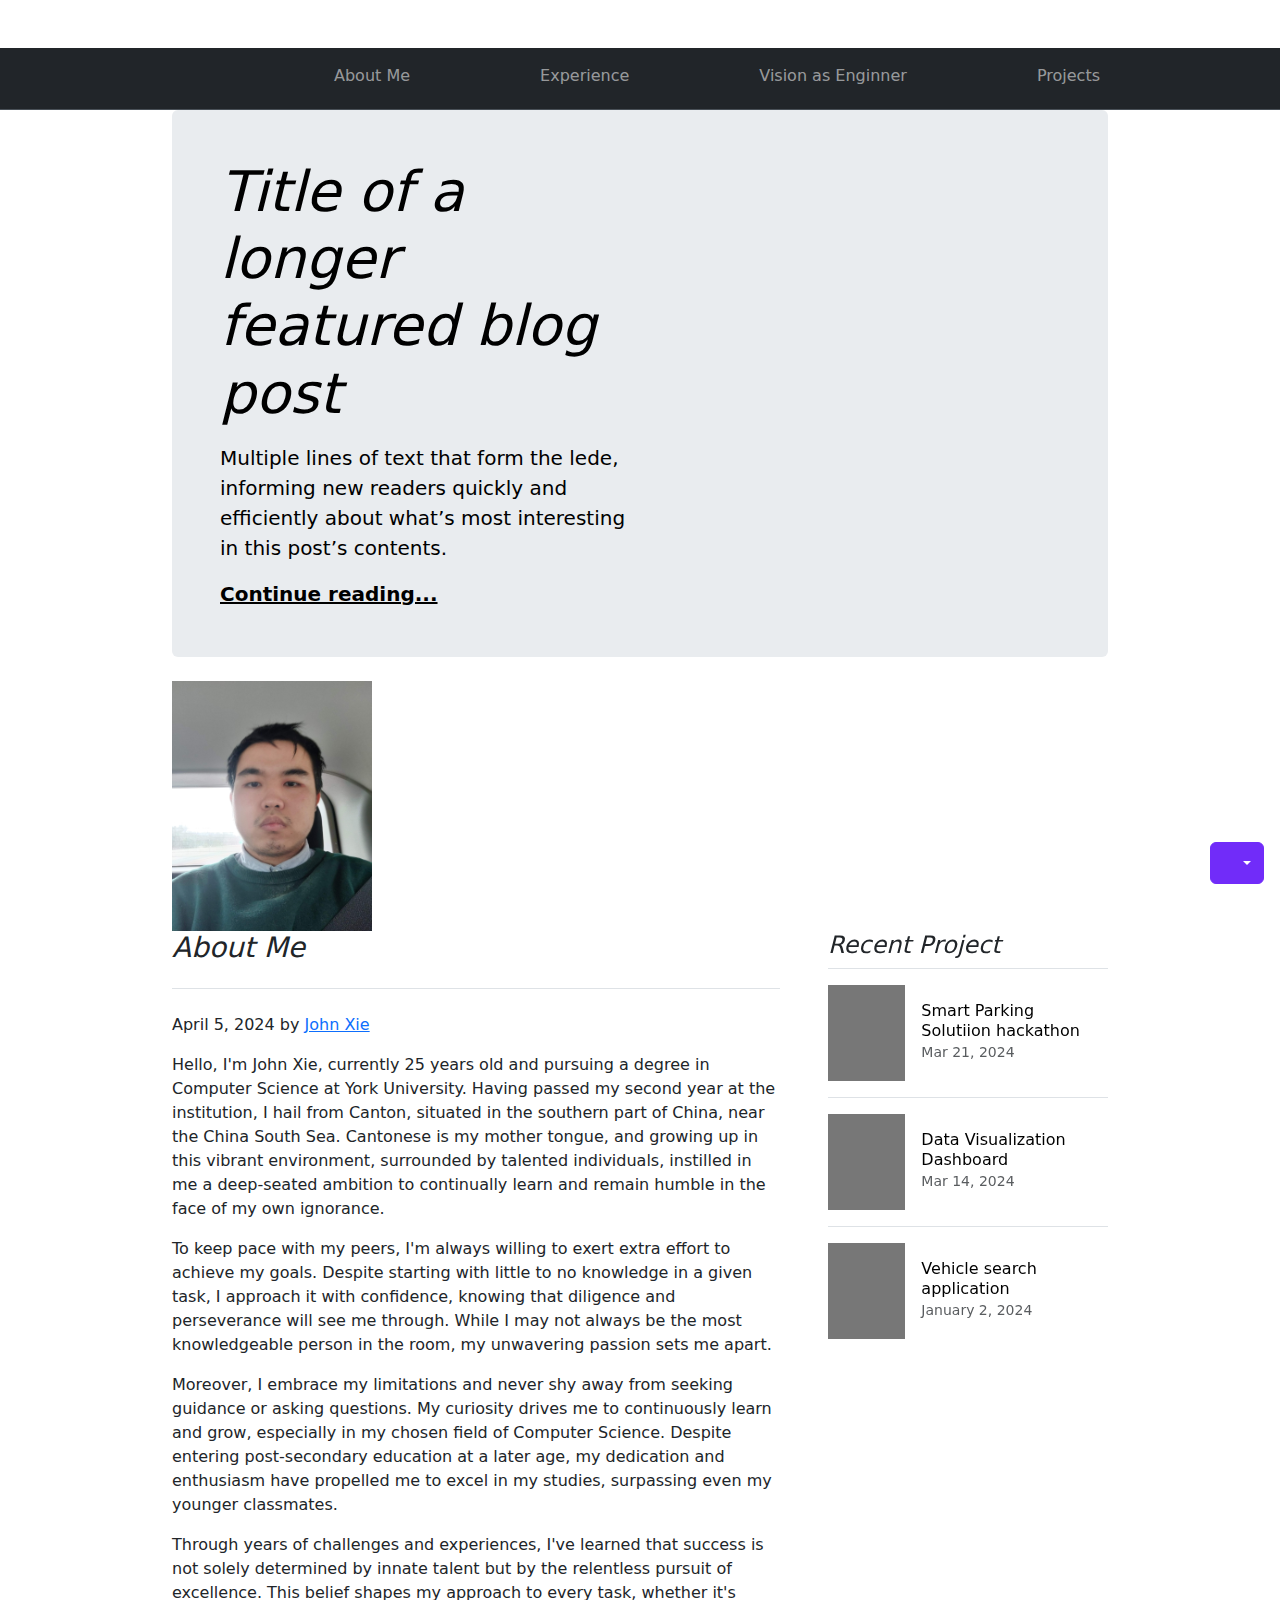
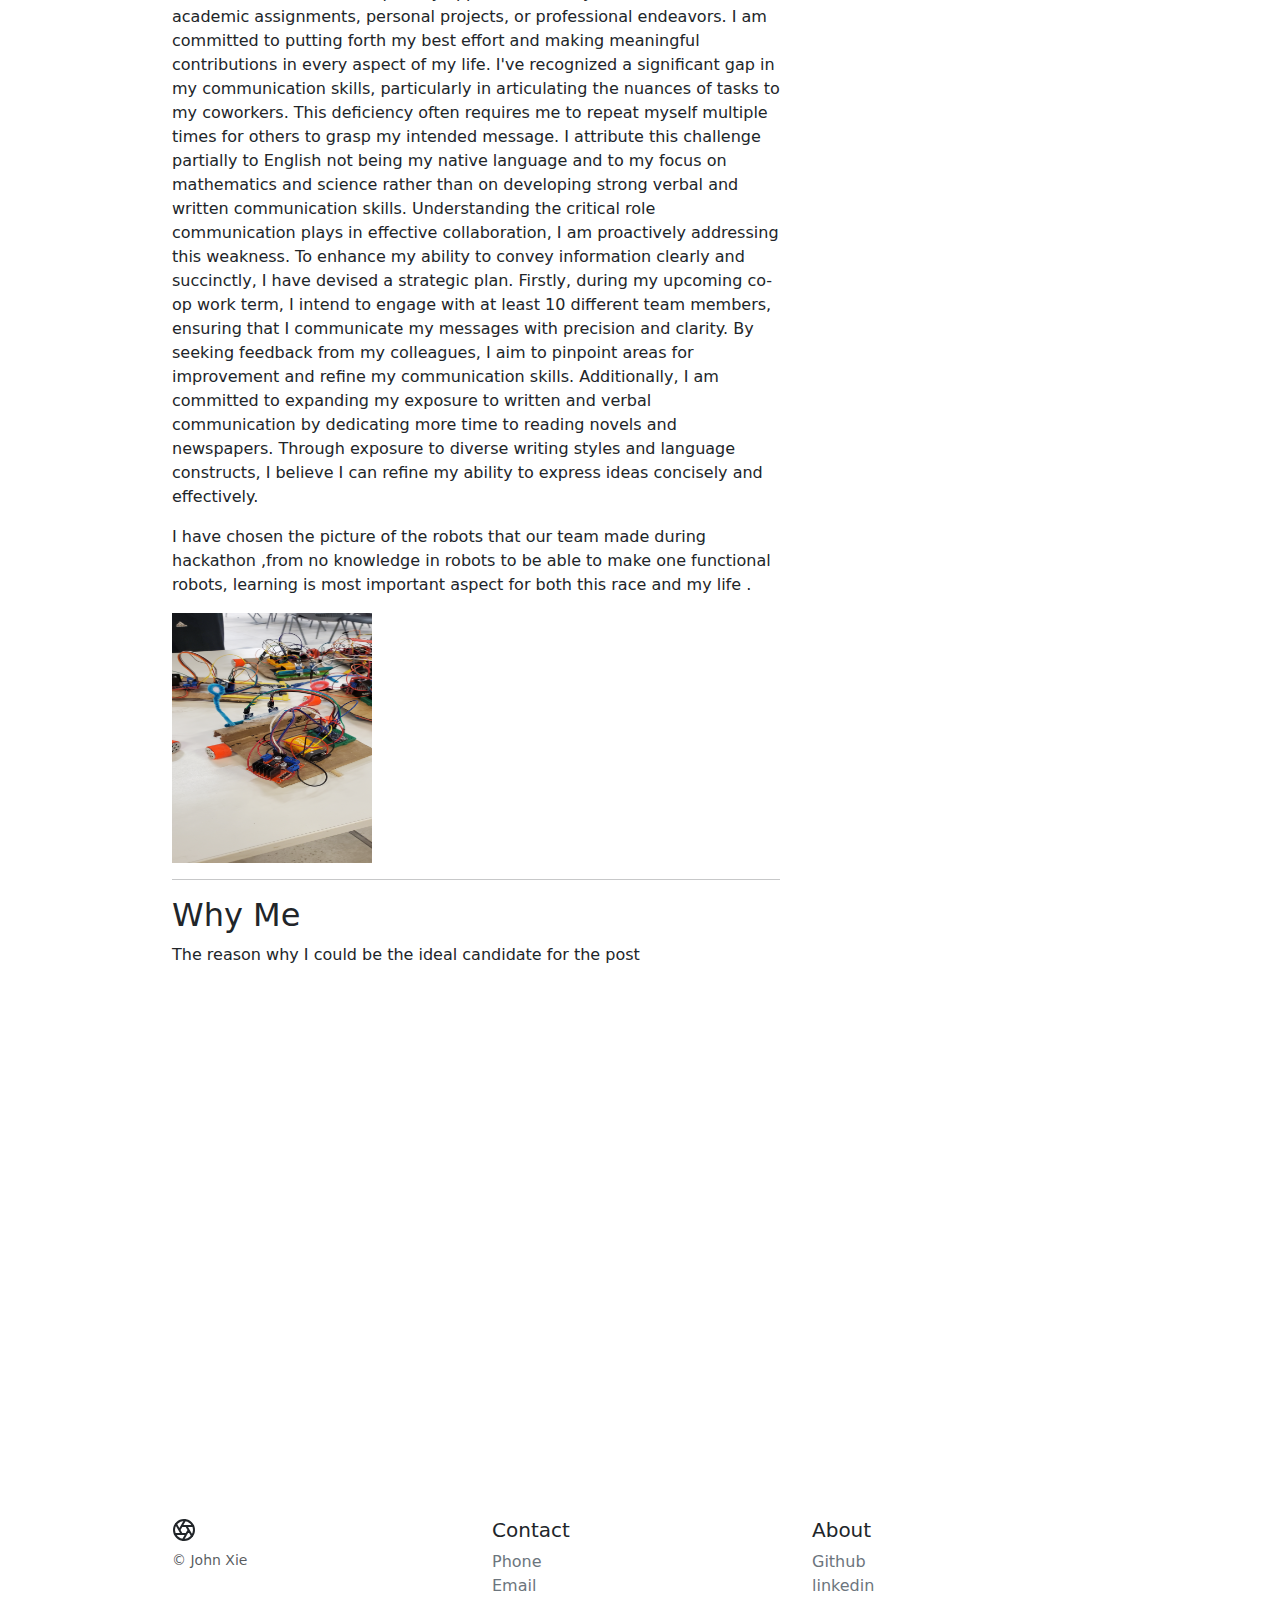
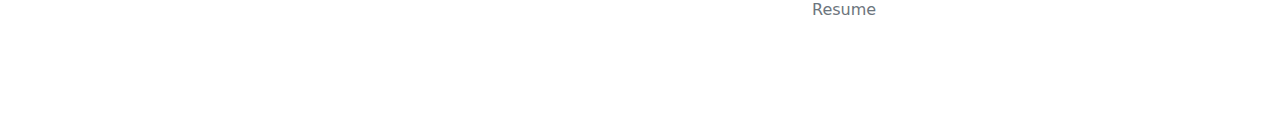
==== commit 0d87fd94: "adding goals" ====
--- a/index.html
+++ b/index.html
@@ -37,7 +37,7 @@
             </a></li>
             <li class="nav-item"><a class="nav-link" href="./index.html">About Me</a></li>
             <li class="nav-item"><a class="nav-link" href="./Projects.html">Experience</a></li>
-            <li class="nav-item"><a class="nav-link" href="./Enginner.html">Vision as Enginner</a></li>
+            <li class="nav-item"><a class="nav-link" href="./Engineer.html">Vision as Enginner</a></li>
             <li class="nav-item"><a class="nav-link" href="./pp.html">Projects</a></li>
           </ul>
         </div>
@@ -140,11 +140,8 @@
          
 
 
-           <blockquote class="blockquote">
-            <p>Quoted text goes here.</p>
-          </blockquote>
-          <p>This is some additional paragraph placeholder content. It has been written to fill the available space and show how a longer snippet of text affects the surrounding content. We'll repeat it often to keep the demonstration flowing, so be on the lookout for this exact same string of text.</p>
-         
+          
+          
             
   
        
@@ -161,8 +158,8 @@
                 <a class="d-flex flex-column flex-lg-row gap-3 align-items-start align-items-lg-center py-3 link-body-emphasis text-decoration-none border-top" href="#">
                   <svg class="bd-placeholder-img" width="100%" height="96" xmlns="http://www.w3.org/2000/svg" aria-hidden="true" preserveAspectRatio="xMidYMid slice" focusable="false"><rect width="100%" height="100%" fill="#777"/></svg>
                   <div class="col-lg-8">
-                    <h6 class="mb-0">Example blog post title</h6>
-                    <small class="text-body-secondary">January 15, 2024</small>
+                    <h6 class="mb-0">Smart Parking Solutiion hackathon</h6>
+                    <small class="text-body-secondary">Mar 21, 2024</small>
                   </div>
                 </a>
               </li>
@@ -170,8 +167,8 @@
                 <a class="d-flex flex-column flex-lg-row gap-3 align-items-start align-items-lg-center py-3 link-body-emphasis text-decoration-none border-top" href="#">
                   <svg class="bd-placeholder-img" width="100%" height="96" xmlns="http://www.w3.org/2000/svg" aria-hidden="true" preserveAspectRatio="xMidYMid slice" focusable="false"><rect width="100%" height="100%" fill="#777"/></svg>
                   <div class="col-lg-8">
-                    <h6 class="mb-0">This is another blog post title</h6>
-                    <small class="text-body-secondary">January 14, 2024</small>
+                    <h6 class="mb-0">Data Visualization Dashboard</h6>
+                    <small class="text-body-secondary">Mar 14, 2024</small>
                   </div>
                 </a>
               </li>
@@ -179,8 +176,8 @@
                 <a class="d-flex flex-column flex-lg-row gap-3 align-items-start align-items-lg-center py-3 link-body-emphasis text-decoration-none border-top" href="#">
                   <svg class="bd-placeholder-img" width="100%" height="96" xmlns="http://www.w3.org/2000/svg" aria-hidden="true" preserveAspectRatio="xMidYMid slice" focusable="false"><rect width="100%" height="100%" fill="#777"/></svg>
                   <div class="col-lg-8">
-                    <h6 class="mb-0">Longer blog post title: This one has multiple lines!</h6>
-                    <small class="text-body-secondary">January 13, 2024</small>
+                    <h6 class="mb-0">Vehicle search application</h6>
+                    <small class="text-body-secondary">January 2, 2024</small>
                   </div>
                 </a>
               </li>
--- a/product.css
+++ b/product.css
@@ -218,4 +218,87 @@
   .bd-mode-toggle .dropdown-menu .active .bi {
     display: block !important;
   }
+  /* GLOBAL STYLES
+-------------------------------------------------- */
+/* Padding below the footer and lighter body text */
+
+body {
+  padding-top: 3rem;
+  padding-bottom: 3rem;
+  color: rgb(var(--bs-tertiary-color-rgb));
+}
+
+
+/* CUSTOMIZE THE CAROUSEL
+-------------------------------------------------- */
+
+/* Carousel base class */
+.carousel {
+  margin-bottom: 4rem;
+}
+/* Since positioning the image, we need to help out the caption */
+.carousel-caption {
+  bottom: 3rem;
+  z-index: 10;
+}
+
+/* Declare heights because of positioning of img element */
+.carousel-item {
+  height: 32rem;
+}
+
+
+/* MARKETING CONTENT
+-------------------------------------------------- */
+
+/* Center align the text within the three columns below the carousel */
+.marketing .col-lg-4 {
+  margin-bottom: 1.5rem;
+  text-align: center;
+}
+/* rtl:begin:ignore */
+.marketing .col-lg-4 p {
+  margin-right: .75rem;
+  margin-left: .75rem;
+}
+/* rtl:end:ignore */
+
+
+/* Featurettes
+------------------------- */
+
+.featurette-divider {
+  margin: 5rem 0; /* Space out the Bootstrap <hr> more */
+}
+
+/* Thin out the marketing headings */
+/* rtl:begin:remove */
+.featurette-heading {
+  letter-spacing: -.05rem;
+}
+
+/* rtl:end:remove */
+
+/* RESPONSIVE CSS
+-------------------------------------------------- */
+
+@media (min-width: 40em) {
+  /* Bump up size of carousel content */
+  .carousel-caption p {
+    margin-bottom: 1.25rem;
+    font-size: 1.25rem;
+    line-height: 1.4;
+  }
+
+  .featurette-heading {
+    font-size: 50px;
+  }
+}
+
+@media (min-width: 62em) {
+  .featurette-heading {
+    margin-top: 7rem;
+  }
+}
+
   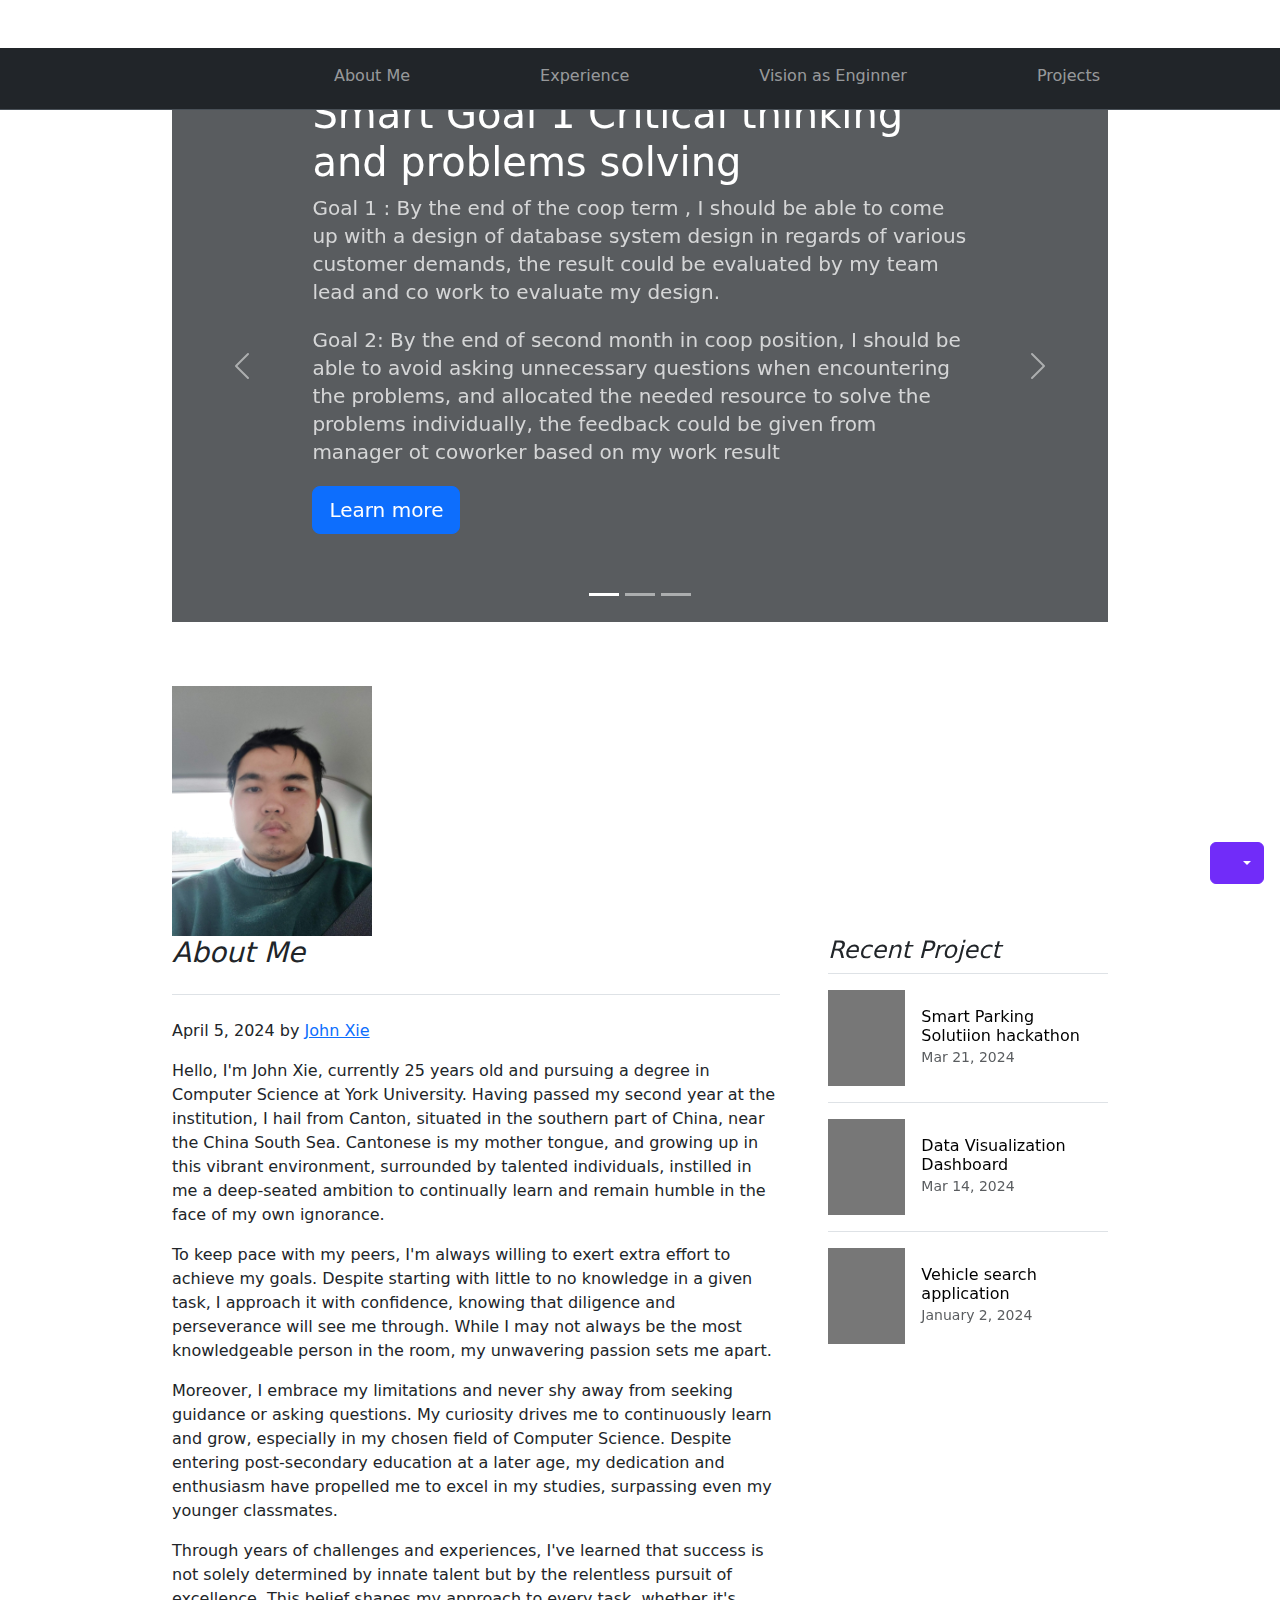
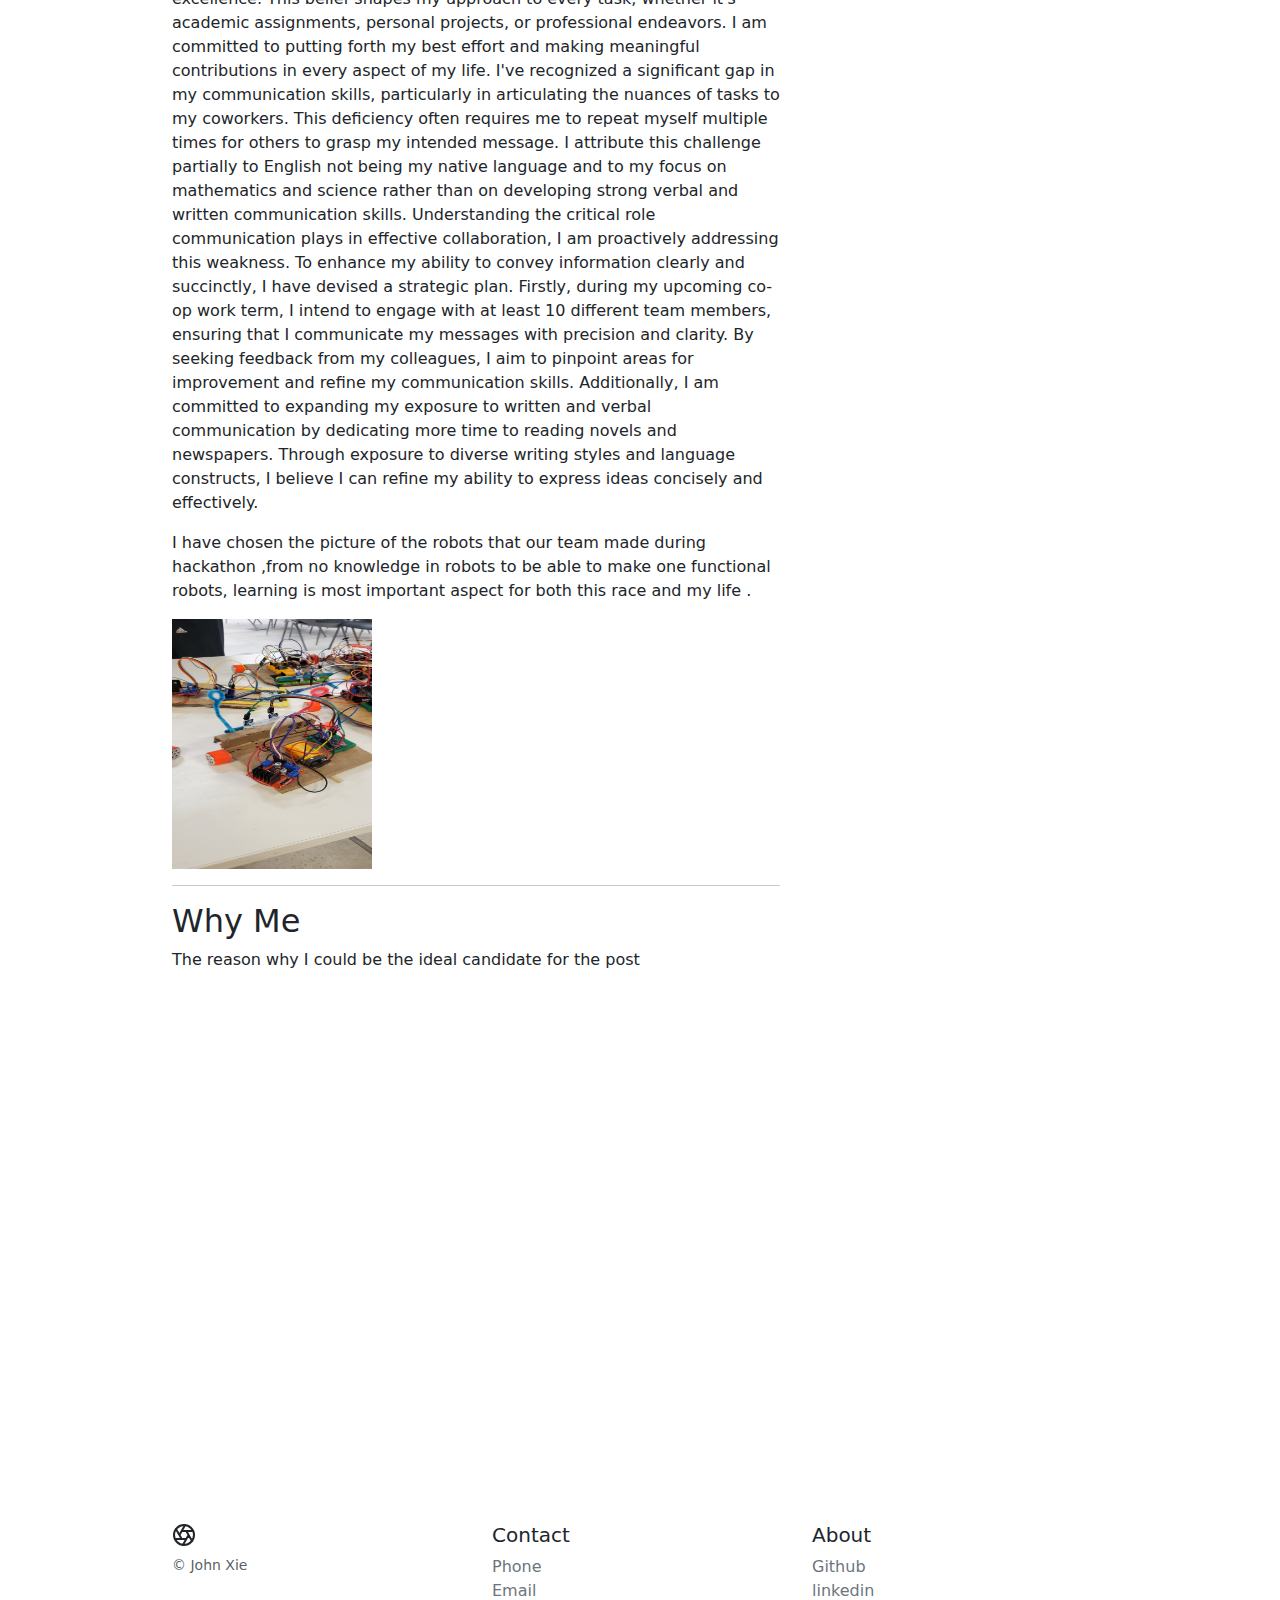
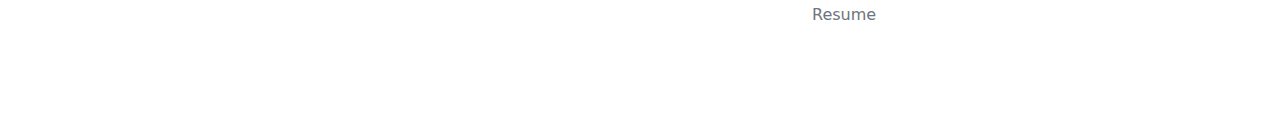
==== commit 7f3c0992: "miss index change'" ====
--- a/index.html
+++ b/index.html
@@ -53,14 +53,82 @@
 
 
   <main class="container">
-    <div class="p-4 p-md-5 mb-4 rounded text-body-emphasis bg-body-secondary">
+    <!-- <div class="p-4 p-md-5 mb-4 rounded text-body-emphasis bg-body-secondary">
       <div class="col-lg-6 px-0">
         <h1 class="display-4 fst-italic">Title of a longer featured blog post</h1>
         <p class="lead my-3">Multiple lines of text that form the lede, informing new readers quickly and efficiently about what’s most interesting in this post’s contents.</p>
         <p class="lead mb-0"><a href="#" class="text-body-emphasis fw-bold">Continue reading...</a></p>
       </div>
     </div>
-  
+   -->
+
+
+   <div id="myCarousel" class="carousel slide mb-6" data-bs-ride="carousel">
+    <div class="carousel-indicators">
+      <button type="button" data-bs-target="#myCarousel" data-bs-slide-to="0" class="active" aria-current="true" aria-label="Slide 1"></button>
+      <button type="button" data-bs-target="#myCarousel" data-bs-slide-to="1" aria-label="Slide 2"></button>
+      <button type="button" data-bs-target="#myCarousel" data-bs-slide-to="2" aria-label="Slide 3"></button>
+    </div>
+    <div class="carousel-inner">
+      <div class="carousel-item active">
+        <svg class="bd-placeholder-img" width="100%" height="100%" xmlns="http://www.w3.org/2000/svg" aria-hidden="true" preserveAspectRatio="xMidYMid slice" focusable="false"><rect width="100%" height="100%" fill="var(--bs-secondary-color)"/></svg>
+        <div class="container">
+          <div class="carousel-caption text-start">
+            <h1>Smart Goal 1 Critical thinking and problems solving</h1>
+
+            <p class="opacity-75">
+              
+              Goal 1 : By the end of the coop term ,  I should be able to come up with a design of database system design in regards of various customer demands, the result could be evaluated by my team lead and co work to evaluate my design.</p>
+
+              <p class="opacity-75">
+              
+              Goal 2: By the end of second month in coop position, I should be able to avoid asking unnecessary questions when encountering the problems, and allocated the needed resource to solve the problems individually, the feedback could be given from manager ot coworker based on my work result 
+            
+
+
+
+            </p>
+            <p><a class="btn btn-lg btn-primary" href="#">Learn more</a></p>
+          </div>
+        </div>
+      </div>
+      <div class="carousel-item">
+        <svg class="bd-placeholder-img" width="100%" height="100%" xmlns="http://www.w3.org/2000/svg" aria-hidden="true" preserveAspectRatio="xMidYMid slice" focusable="false"><rect width="100%" height="100%" fill="var(--bs-secondary-color)"/></svg>
+        <div class="container">
+          <div class="carousel-caption">
+            <h1>Smart Goal 2 : Communication Skills </h1>
+
+            <p>Goals 1: have at least 10 coffee chats this years with the stranger in my industry ,and gather useful information and impress them for the potential opportunities in the future b. </p>
+            <p>
+            
+            Goal 2: Make weekly report to manager in the proper manner for clarify what I did per week and make it brief and understandable to impress my manager and team lead. 
+            </p>
+            <p><a class="btn btn-lg btn-primary" href="#">Learn more</a></p>
+          </div>
+        </div>
+      </div>
+      <div class="carousel-item">
+        <svg class="bd-placeholder-img" width="100%" height="100%" xmlns="http://www.w3.org/2000/svg" aria-hidden="true" preserveAspectRatio="xMidYMid slice" focusable="false"><rect width="100%" height="100%" fill="var(--bs-secondary-color)"/></svg>
+        <div class="container">
+          <div class="carousel-caption text-end">
+            <h1>Smart goal 3:Accessing and Analyzing Information Skills</h1>
+            <p>Goal 1 : Pick a important topic that affect the local community and different opinions on the issues , collect data to perform data analysis for the conclusion to evaluate each opinions, asking peer reviews from relevant persons by the end of the year </p>
+            <p>  Goal 2 : Do a detail report on one of the system in workplace involve all recommendations for upgrade and optimization, and submit to the manager at the end of the coop work term , could be evaluated based on the feedback from the management team. 
+            </p>
+            <p><a class="btn btn-lg btn-primary" href="#">Learn more</a></p>
+          </div>
+        </div>
+      </div>
+    </div>
+    <button class="carousel-control-prev" type="button" data-bs-target="#myCarousel" data-bs-slide="prev">
+      <span class="carousel-control-prev-icon" aria-hidden="true"></span>
+      <span class="visually-hidden">Previous</span>
+    </button>
+    <button class="carousel-control-next" type="button" data-bs-target="#myCarousel" data-bs-slide="next">
+      <span class="carousel-control-next-icon" aria-hidden="true"></span>
+      <span class="visually-hidden">Next</span>
+    </button>
+  </div>
    
      
           <div class="col-auto d-none d-lg-block">
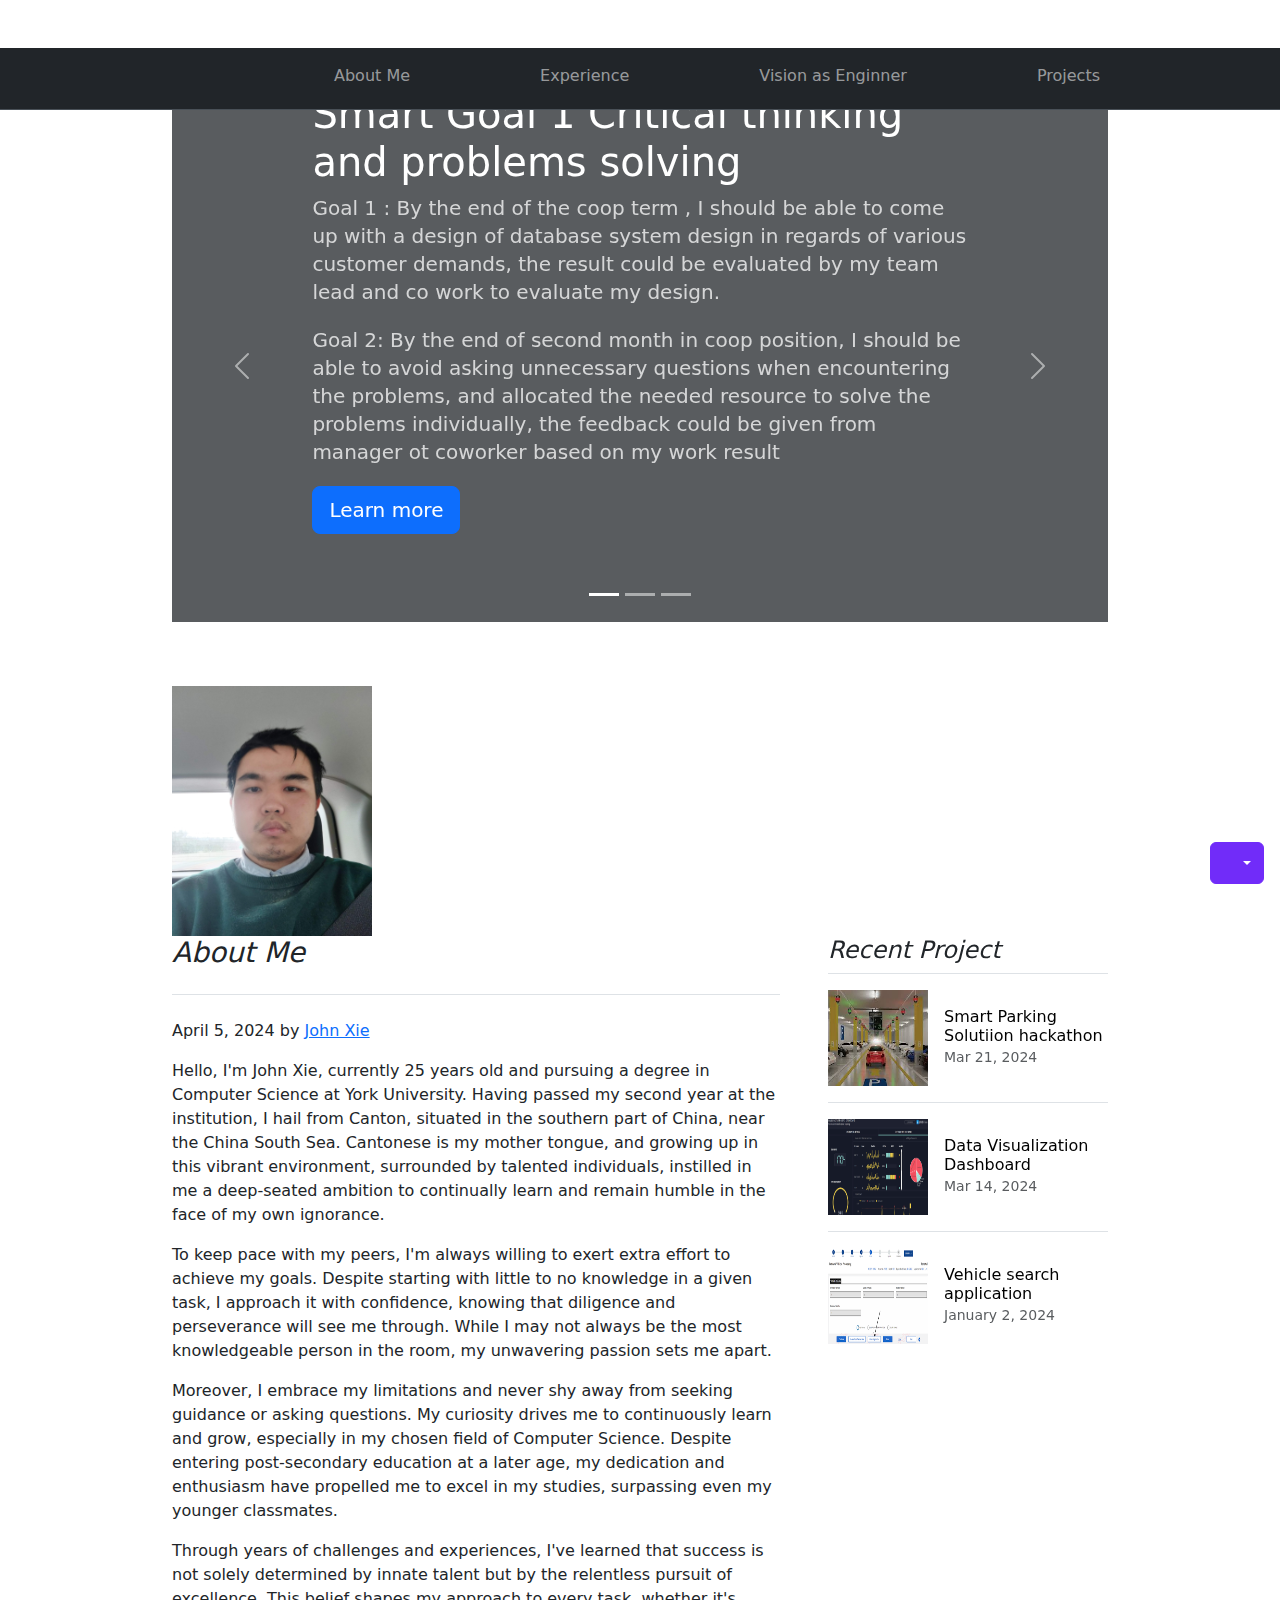
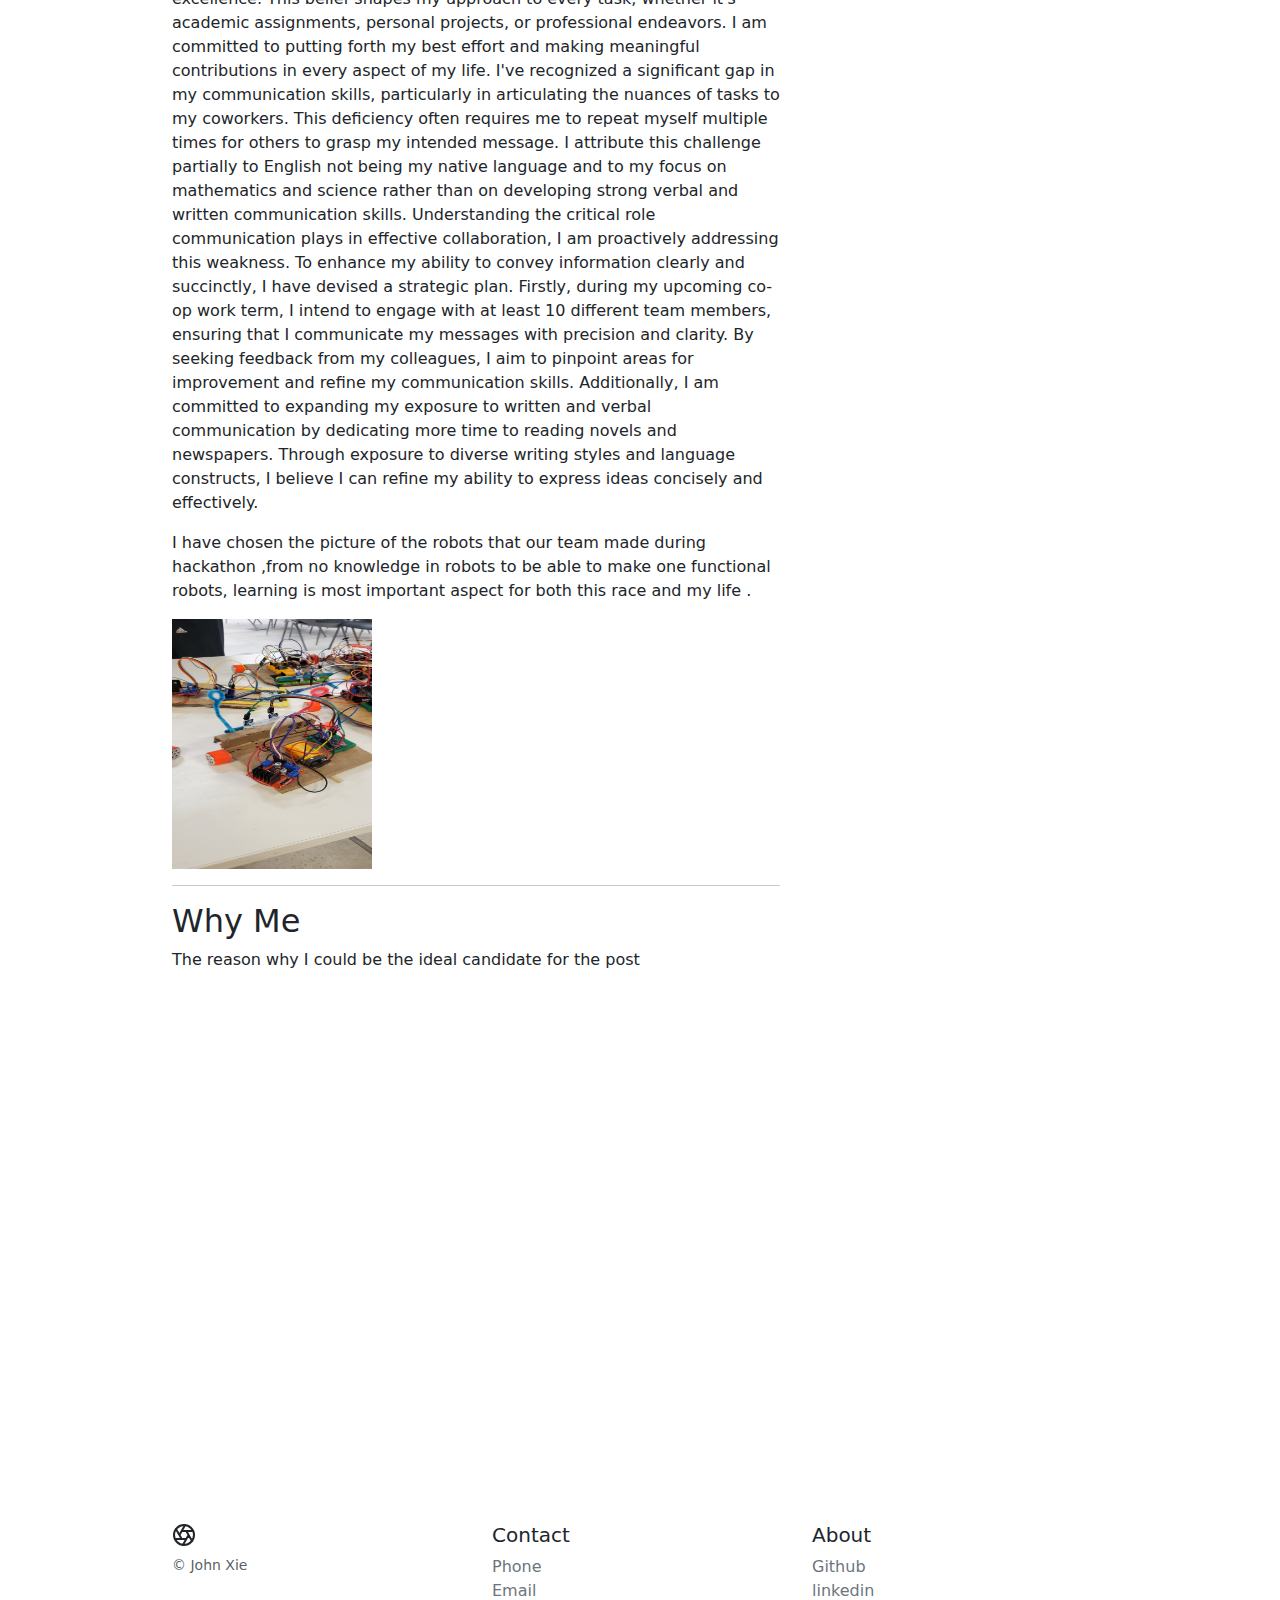
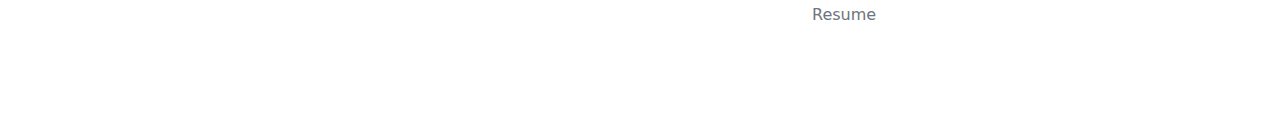
==== commit 47f00aa0: "finish the index" ====
--- a/index.html
+++ b/index.html
@@ -223,8 +223,8 @@
             <h4 class="fst-italic">Recent Project</h4>
             <ul class="list-unstyled">
               <li>
-                <a class="d-flex flex-column flex-lg-row gap-3 align-items-start align-items-lg-center py-3 link-body-emphasis text-decoration-none border-top" href="#">
-                  <svg class="bd-placeholder-img" width="100%" height="96" xmlns="http://www.w3.org/2000/svg" aria-hidden="true" preserveAspectRatio="xMidYMid slice" focusable="false"><rect width="100%" height="100%" fill="#777"/></svg>
+                <a class="d-flex flex-column flex-lg-row gap-3 align-items-start align-items-lg-center py-3 link-body-emphasis text-decoration-none border-top" href="./pp.html">
+                  <img src ="assets/smart.jpg" width="100" height="96">
                   <div class="col-lg-8">
                     <h6 class="mb-0">Smart Parking Solutiion hackathon</h6>
                     <small class="text-body-secondary">Mar 21, 2024</small>
@@ -232,8 +232,14 @@
                 </a>
               </li>
               <li>
-                <a class="d-flex flex-column flex-lg-row gap-3 align-items-start align-items-lg-center py-3 link-body-emphasis text-decoration-none border-top" href="#">
-                  <svg class="bd-placeholder-img" width="100%" height="96" xmlns="http://www.w3.org/2000/svg" aria-hidden="true" preserveAspectRatio="xMidYMid slice" focusable="false"><rect width="100%" height="100%" fill="#777"/></svg>
+                <a class="d-flex flex-column flex-lg-row gap-3 align-items-start align-items-lg-center py-3 link-body-emphasis text-decoration-none border-top" href="./pp.html">
+                 
+                    
+                    
+                  <img src="./assets/dash.png" width="100" height="96">
+                  
+                  
+                 
                   <div class="col-lg-8">
                     <h6 class="mb-0">Data Visualization Dashboard</h6>
                     <small class="text-body-secondary">Mar 14, 2024</small>
@@ -241,8 +247,8 @@
                 </a>
               </li>
               <li>
-                <a class="d-flex flex-column flex-lg-row gap-3 align-items-start align-items-lg-center py-3 link-body-emphasis text-decoration-none border-top" href="#">
-                  <svg class="bd-placeholder-img" width="100%" height="96" xmlns="http://www.w3.org/2000/svg" aria-hidden="true" preserveAspectRatio="xMidYMid slice" focusable="false"><rect width="100%" height="100%" fill="#777"/></svg>
+                <a class="d-flex flex-column flex-lg-row gap-3 align-items-start align-items-lg-center py-3 link-body-emphasis text-decoration-none border-top" href="./pp.html">
+                  <img src="./assets/vehicleProcessing.png" width="100" height="96">
                   <div class="col-lg-8">
                     <h6 class="mb-0">Vehicle search application</h6>
                     <small class="text-body-secondary">January 2, 2024</small>
